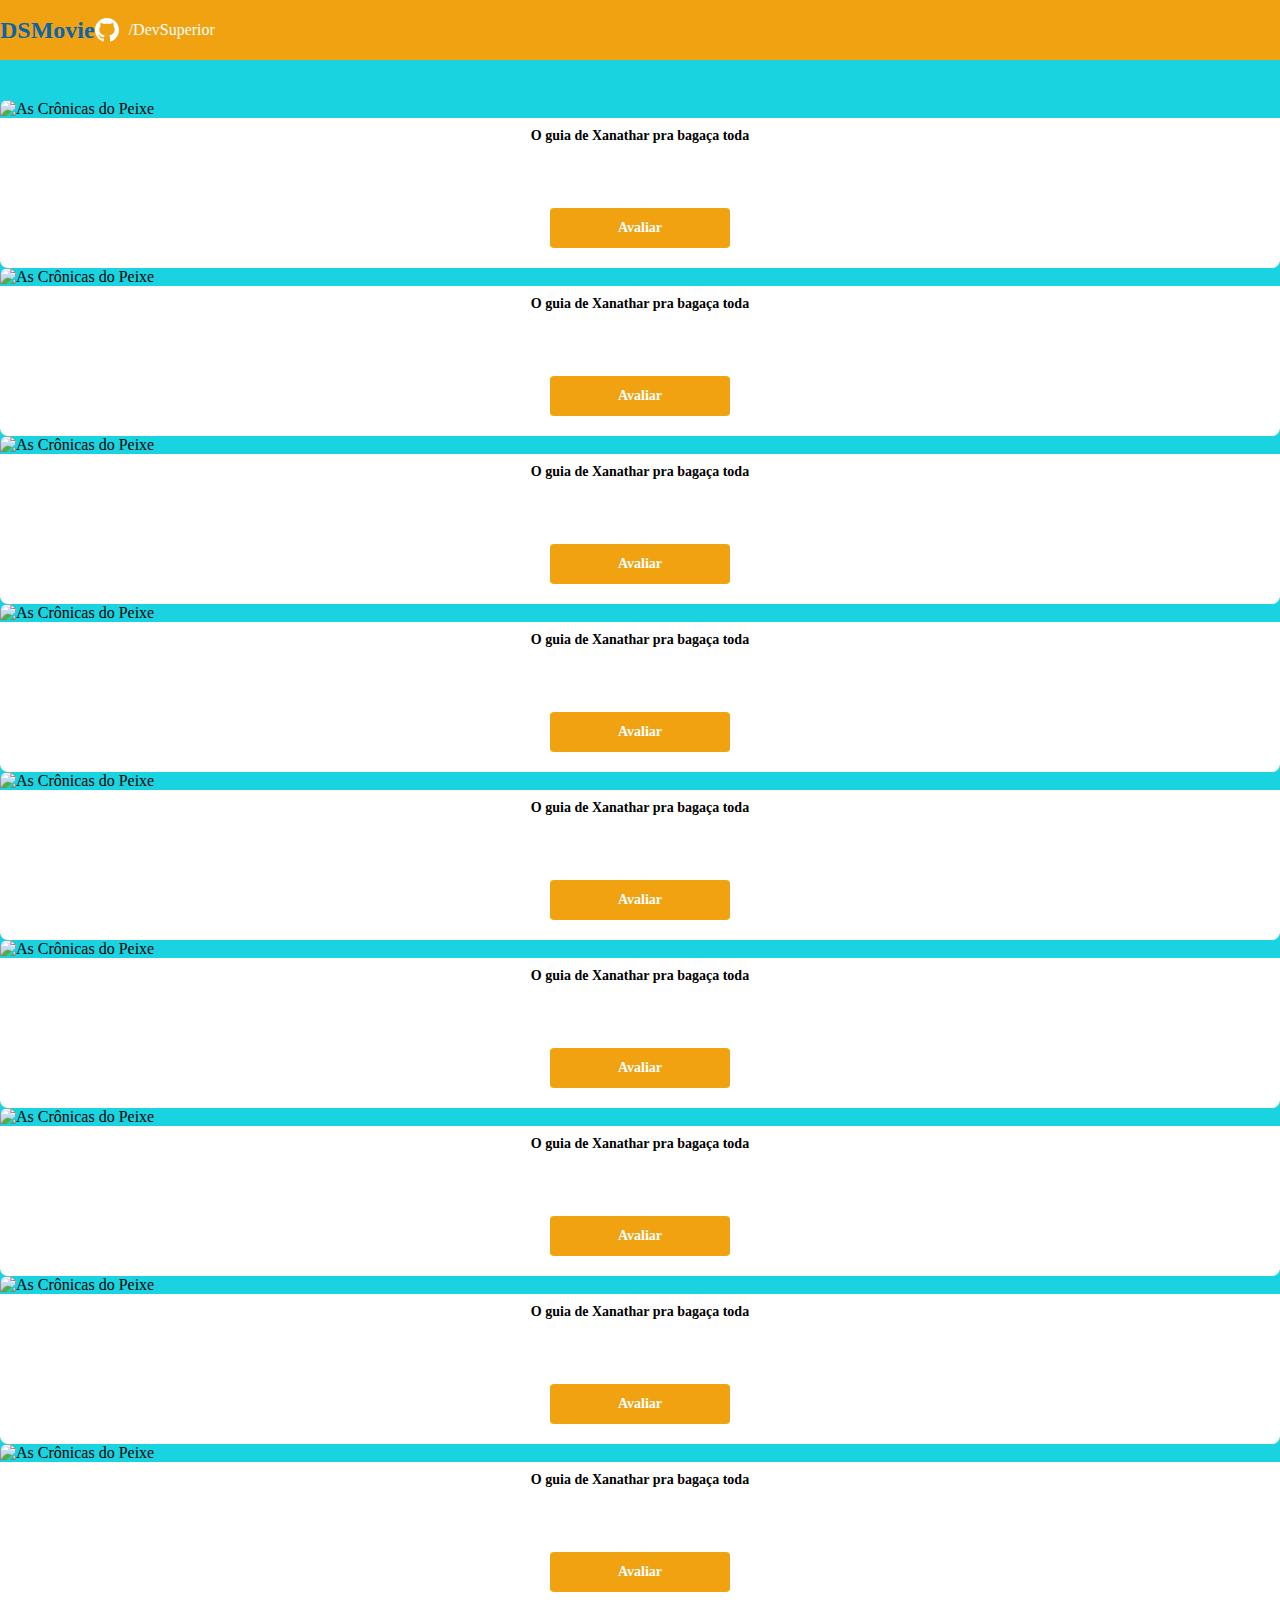
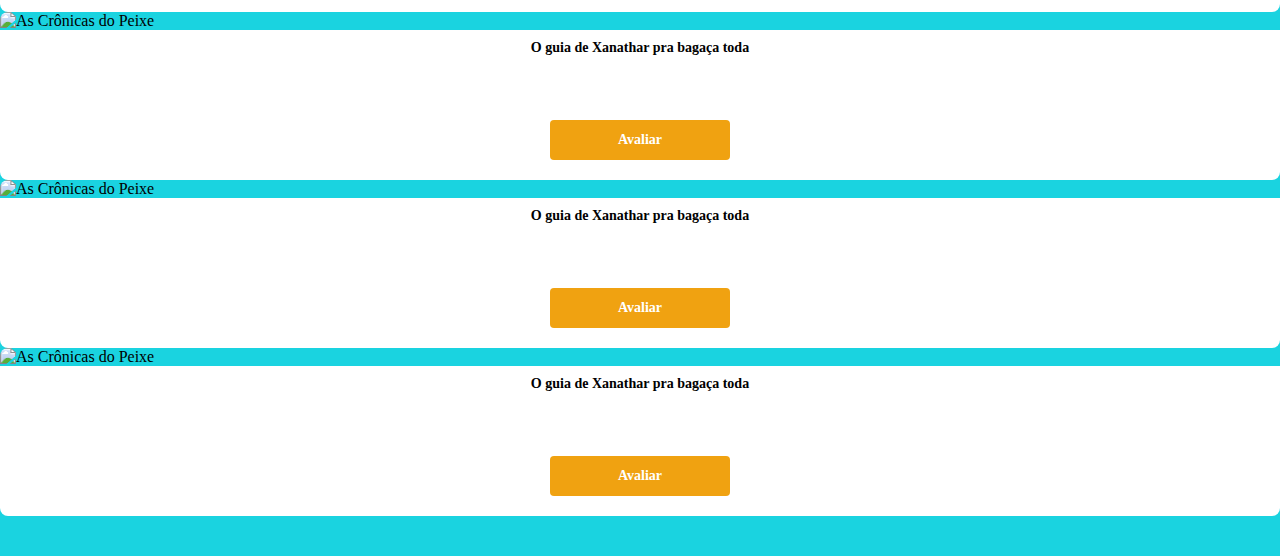
==== index.html @ c019ea57 "listagem de cards com mais cartazes" ====
<!DOCTYPE html>
<html lang="pt-br">
    <head>
        <meta charset="UTF-8">
        <meta http-equiv="X-UA-Compatible" content="IE=edge">
        <meta name="viewport" content="width=device-width, initial-scale=1.0">
            <title>Projeto DSMovie</title>

                <link href="https://cdn.jsdelivr.net/npm/bootstrap@5.1.3/dist/css/bootstrap.min.css" rel="stylesheet" integrity="sha384-1BmE4kWBq78iYhFldvKuhfTAU6auU8tT94WrHftjDbrCEXSU1oBoqyl2QvZ6jIW3" crossorigin="anonymous">

                <link rel="stylesheet" href="css/style.css"
    
    </head>
<body>
    <header>
    <nav class="container">
            <h1>DSMovie</h1>
            <div class="dsmovie-contact-container">
                <img src="img/github.svg" alt="github">
            
                <a href="https://github.com/devsuperior"> /DevSuperior</a>
            </div>
    </nav>
    </header>

    <main>
        <section id="dsmovie-card-list" class="container">

            <div class="row">


                <div class="col-sm-6 col-lg-4 col-xl-3 mb-3">
                    <div class="dsmovie-card">
                        <img src="https://64.media.tumblr.com/4fe48b8c1a995ec6e159bfb34aaec3f0/tumblr_inline_p78pf3Gv5g1sbd90z_1280.png" alt=" As Crônicas do Peixe">
                        <div class="dsmovie-card-description">
                            <h3>O guia de Xanathar pra bagaça toda</h3>
                            <a class="dsmovie-btn" href="form.html">Avaliar</a>       
                        </div>
                    </div>
                </div>

                <div class="col-sm-6 col-lg-4 col-xl-3 mb-3">
                    <div class="dsmovie-card">
                        <img src="https://1.bp.blogspot.com/-cdihMXoW0ag/XnkiJLuiAzI/AAAAAAAAuDQ/TsNy5AwjSto2ot91vIj4lHsyutNYaj2AgCLcBGAsYHQ/s1600/dungeons-and-dragons-01.jpg" alt=" As Crônicas do Peixe">
                        <div class="dsmovie-card-description">
                            <h3>O guia de Xanathar pra bagaça toda</h3>
                            <a class="dsmovie-btn" href="form.html">Avaliar</a>       
                        </div>
                    </div>
                </div>

                <div class="col-sm-6 col-lg-4 col-xl-3 mb-3">
                    <div class="dsmovie-card">
                        <img src="https://i0.wp.com/www.rpgnext.com.br/wp-content/uploads/2022/01/DnD_DMG_Art.jpg?resize=390%2C220&ssl=1" alt=" As Crônicas do Peixe">
                        <div class="dsmovie-card-description">
                            <h3>O guia de Xanathar pra bagaça toda</h3>
                            <a class="dsmovie-btn" href="form.html">Avaliar</a>       
                        </div>
                    </div>
                </div>

                <div class="col-sm-6 col-lg-4 col-xl-3 mb-3">
                    <div class="dsmovie-card">
                        <img src="https://www.caixinhaquantica.com.br/wp-content/uploads/2022/02/monsters-740x414.jpg" alt=" As Crônicas do Peixe">
                        <div class="dsmovie-card-description">
                            <h3>O guia de Xanathar pra bagaça toda</h3>
                            <a class="dsmovie-btn" href="form.html">Avaliar</a>       
                        </div>
                    </div>
                </div>

                <div class="col-sm-6 col-lg-4 col-xl-3 mb-3">
                    <div class="dsmovie-card">
                        <img src="https://www.rederpg.com.br/wp/wp-content/uploads/2015/08/monstermanual_th-864x467.jpg" alt=" As Crônicas do Peixe">
                        <div class="dsmovie-card-description">
                            <h3>O guia de Xanathar pra bagaça toda</h3>
                            <a class="dsmovie-btn" href="form.html">Avaliar</a>       
                        </div>
                    </div>
                </div>

                <div class="col-sm-6 col-lg-4 col-xl-3 mb-3">
                    <div class="dsmovie-card">
                        <img src="https://wallpapercave.com/wp/wp7085580.jpg" alt=" As Crônicas do Peixe">
                        <div class="dsmovie-card-description">
                            <h3>O guia de Xanathar pra bagaça toda</h3>
                            <a class="dsmovie-btn" href="form.html">Avaliar</a>       
                        </div>
                    </div>
                </div>

                <div class="col-sm-6 col-lg-4 col-xl-3 mb-3">
                    <div class="dsmovie-card">
                        <img src="https://assets.dicebreaker.com/tashas-cauldron-of-everything-dnd-rpg-artwork-cover/BROK/thumbnail/1600x900/quality/100/tashas-cauldron-of-everything-dnd-rpg-artwork-cover" alt=" As Crônicas do Peixe">
                        <div class="dsmovie-card-description">
                            <h3>O guia de Xanathar pra bagaça toda</h3>
                            <a class="dsmovie-btn" href="form.html">Avaliar</a>       
                        </div>
                    </div>
                </div>

                <div class="col-sm-6 col-lg-4 col-xl-3 mb-3">
                    <div class="dsmovie-card">
                        <img src="https://www.mastermindadventures.com/wp-content/uploads/2021/02/frostmaiden-hed-1236619.jpeg" alt=" As Crônicas do Peixe">
                        <div class="dsmovie-card-description">
                            <h3>O guia de Xanathar pra bagaça toda</h3>
                            <a class="dsmovie-btn" href="form.html">Avaliar</a>       
                        </div>
                    </div>
                </div>

                <div class="col-sm-6 col-lg-4 col-xl-3 mb-3">
                    <div class="dsmovie-card">
                        <img src="https://geekninja.com.br/wp-content/uploads/2021/07/Screenshot_3.jpg" alt=" As Crônicas do Peixe">
                        <div class="dsmovie-card-description">
                            <h3>O guia de Xanathar pra bagaça toda</h3>
                            <a class="dsmovie-btn" href="form.html">Avaliar</a>       
                        </div>
                    </div>
                </div>

                <div class="col-sm-6 col-lg-4 col-xl-3 mb-3">
                    <div class="dsmovie-card">
                        <img src="https://ovelhinhodorpg.files.wordpress.com/2016/08/232demogorgon5e.jpg" alt=" As Crônicas do Peixe">
                        <div class="dsmovie-card-description">
                            <h3>O guia de Xanathar pra bagaça toda</h3>
                            <a class="dsmovie-btn" href="form.html">Avaliar</a>       
                        </div>
                    </div>
                </div>

                <div class="col-sm-6 col-lg-4 col-xl-3 mb-3">
                    <div class="dsmovie-card">
                        <img src="https://media.dnd.wizards.com/styles/story_banner/public/images/head-banner/COS_Hero_Image_fixed.jpg" alt=" As Crônicas do Peixe">
                        <div class="dsmovie-card-description">
                            <h3>O guia de Xanathar pra bagaça toda</h3>
                            <a class="dsmovie-btn" href="form.html">Avaliar</a>       
                        </div>
                    </div>
                </div>

                <div class="col-sm-6 col-lg-4 col-xl-3 mb-3">
                    <div class="dsmovie-card">
                        <img src="https://media.dnd.wizards.com/styles/story_banner/public/images/head-banner/518DX_Articles_Header-Image_DIA.jpg" alt=" As Crônicas do Peixe">
                        <div class="dsmovie-card-description">
                            <h3>O guia de Xanathar pra bagaça toda</h3>
                            <a class="dsmovie-btn" href="form.html">Avaliar</a>       
                        </div>
                    </div>
                </div>

                
            

            </div>

        </section>
    </main>
</body>
</html>
---- css/style.css ----
@import url(https://fonts.googleapis.com/css2?family=Open+Sans:wght@300;400;700&display=swap);


:root{
    --bg-gray:rgb(26, 211, 224);
    --texte-gray: #4a4a4a;
    --color-primary:#f0a211;
    --white: #fff;
    --nav-h1:rgb(10, 100, 173)
}

* {
    margin: 0;
    box-sizing: border-box;
    font-family: 'Open Sans;'
}

html, body {
    background-color: var(--bg-gray);
}

h1,h2,h3,h4,h5,h6{
    margin: 0;
}

header {
    background-color: var(--color-primary);
    color: var(--white);
    height: 60px;
    display: flex;
    align-items: center;
    
}
 
nav{
    display: flex;
    align-items: center;
    justify-content: space-between;
}
nav h1{
    font-size: 24px;
    font-weight: 700;
    color: var(--nav-h1);
}

nav a{
    font: size 12px;
    font-weight: 400;
}

a, a:hover {
    text-decoration: none;
    color:unset;
}

.dsmovie-contact-container {
    display: flex;
    align-items: center;

}
.dsmovie-contact-container img{
    margin-right: 10px;
}

#dsmovie-card-list{
    padding: 40px 0
    ;
}



.dsmovie-card{
    width: 100;
    
    
}

.dsmovie-card img{
    width: 100%;
    height: 65%;
    border-radius: 8px 8px 0 0;
}

.dsmovie-card-description{
    background-color: var(--white);
    padding: 10px 20px 20px 20px;
    display:flex;
    flex-direction: column;
    align-items: center;
    border-radius: 0 0 8px 8px;
    min-height: 150px ;
    justify-content: space-between;
}
.dsmovie-card-description h3{
    font-size: 14px;
    font-weight: 700;
    margin-bottom: 25px;
    text-align: center;
}

.dsmovie-btn,.dsmovie-btn:hover {
    width: 180px;
    height: 40px;
    background-color: var(--color-primary);
    color: var(--white);
    font-size: 14px;
    font-weight: 700;
    display: flex;
    align-items: center;
    justify-content: center;
    border-radius: 4px;

}
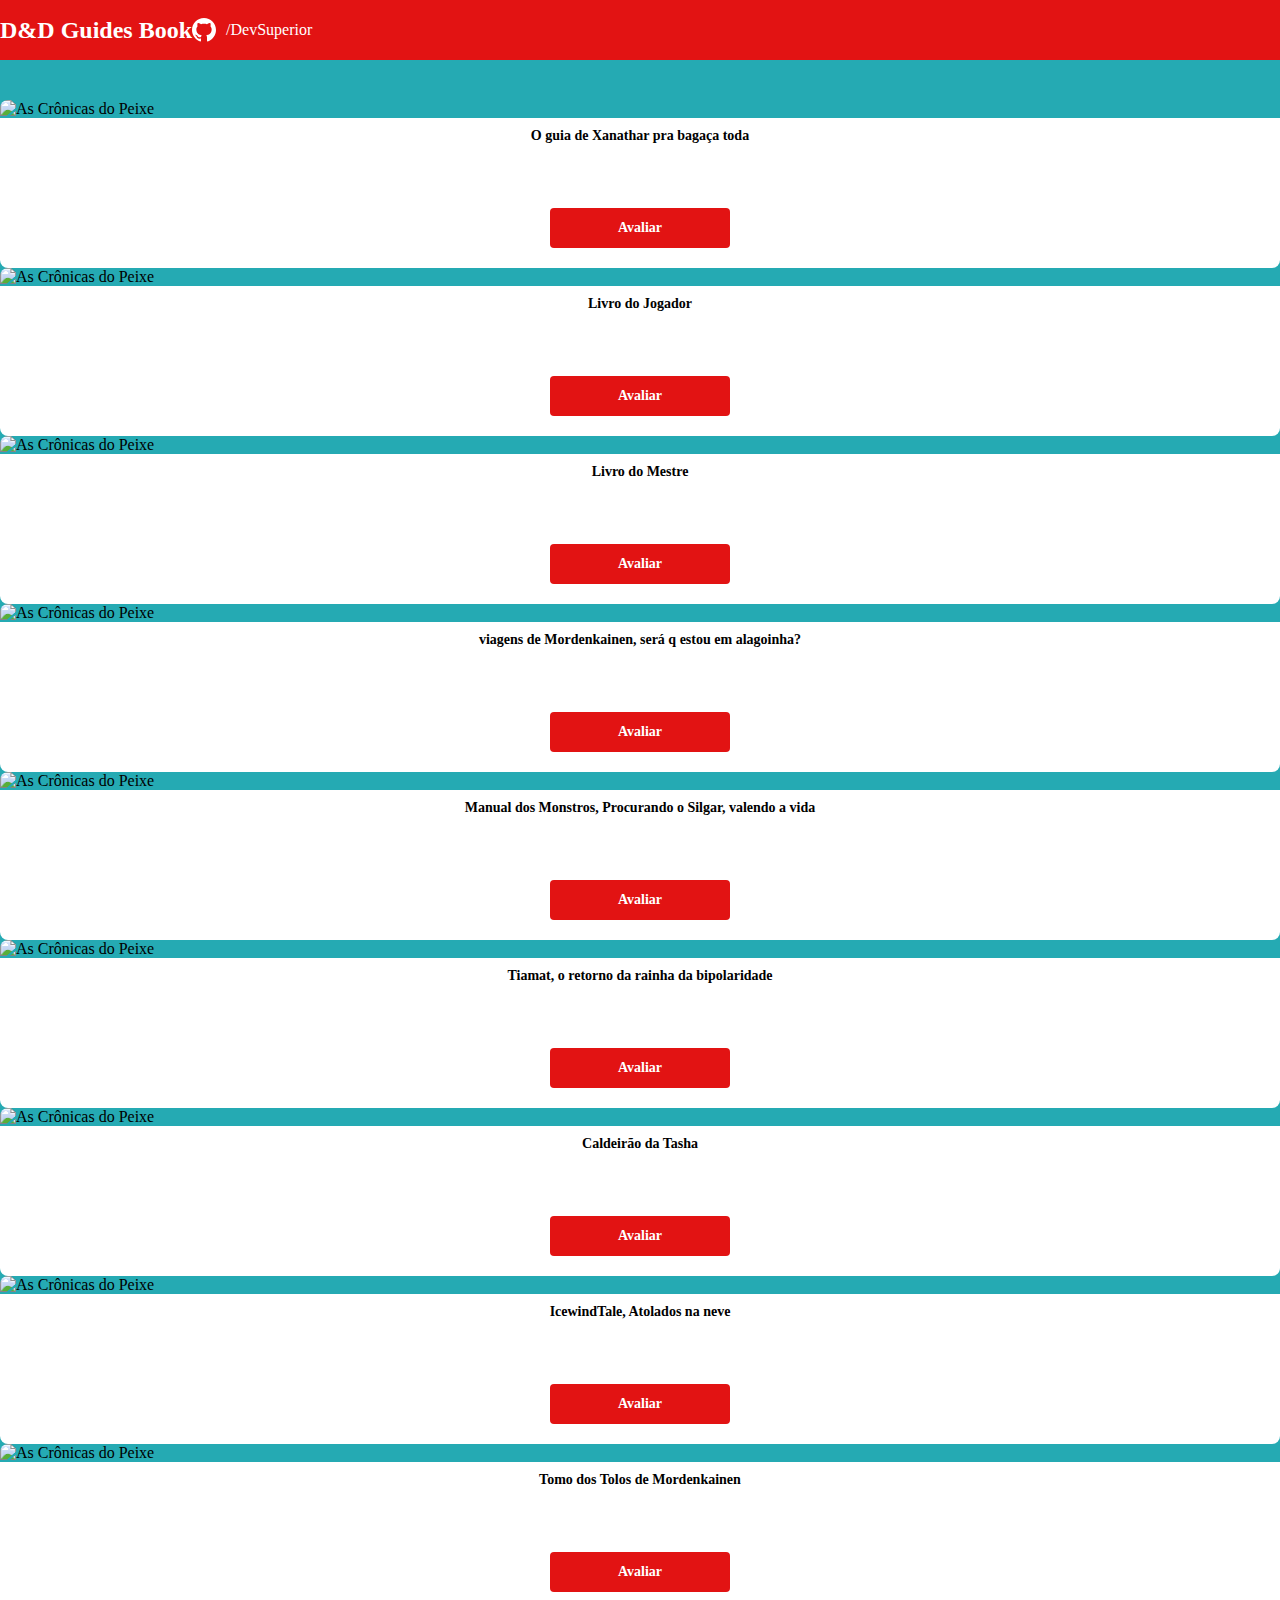
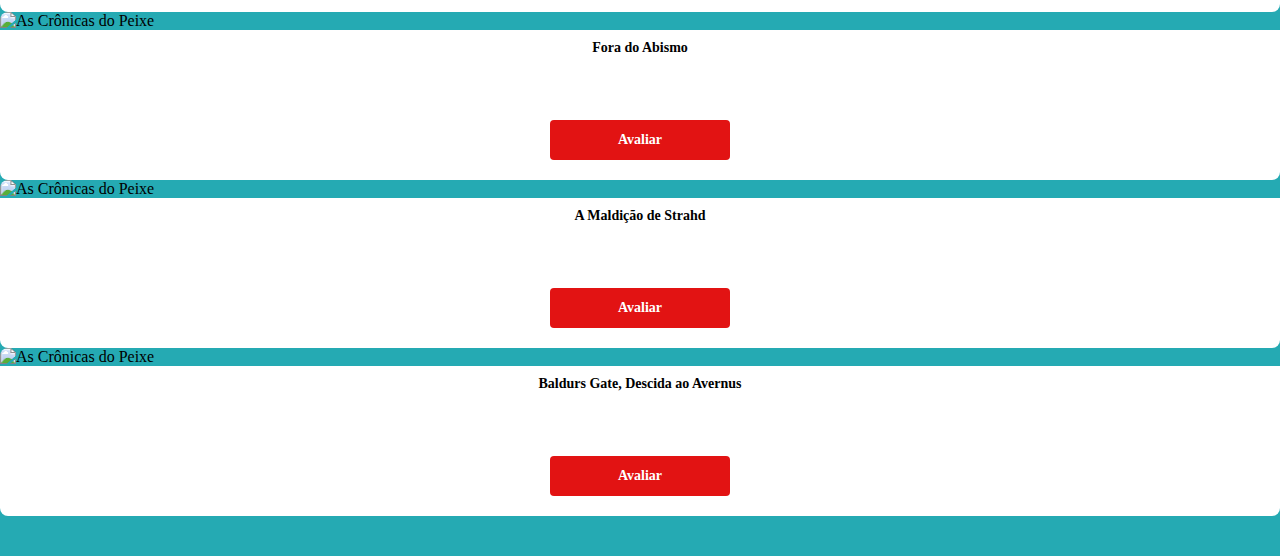
==== commit a837b4ff: "Projeto D&D" ====
--- a/index.html
+++ b/index.html
@@ -4,7 +4,7 @@
         <meta charset="UTF-8">
         <meta http-equiv="X-UA-Compatible" content="IE=edge">
         <meta name="viewport" content="width=device-width, initial-scale=1.0">
-            <title>Projeto DSMovie</title>
+            <title>Projeto D&D</title>
 
                 <link href="https://cdn.jsdelivr.net/npm/bootstrap@5.1.3/dist/css/bootstrap.min.css" rel="stylesheet" integrity="sha384-1BmE4kWBq78iYhFldvKuhfTAU6auU8tT94WrHftjDbrCEXSU1oBoqyl2QvZ6jIW3" crossorigin="anonymous">
 
@@ -14,7 +14,7 @@
 <body>
     <header>
     <nav class="container">
-            <h1>DSMovie</h1>
+            <h1>D&D Guides Book</h1>
             <div class="dsmovie-contact-container">
                 <img src="img/github.svg" alt="github">
             
@@ -43,7 +43,7 @@
                     <div class="dsmovie-card">
                         <img src="https://1.bp.blogspot.com/-cdihMXoW0ag/XnkiJLuiAzI/AAAAAAAAuDQ/TsNy5AwjSto2ot91vIj4lHsyutNYaj2AgCLcBGAsYHQ/s1600/dungeons-and-dragons-01.jpg" alt=" As Crônicas do Peixe">
                         <div class="dsmovie-card-description">
-                            <h3>O guia de Xanathar pra bagaça toda</h3>
+                            <h3>Livro do Jogador</h3>
                             <a class="dsmovie-btn" href="form.html">Avaliar</a>       
                         </div>
                     </div>
@@ -53,7 +53,7 @@
                     <div class="dsmovie-card">
                         <img src="https://i0.wp.com/www.rpgnext.com.br/wp-content/uploads/2022/01/DnD_DMG_Art.jpg?resize=390%2C220&ssl=1" alt=" As Crônicas do Peixe">
                         <div class="dsmovie-card-description">
-                            <h3>O guia de Xanathar pra bagaça toda</h3>
+                            <h3>Livro do Mestre</h3>
                             <a class="dsmovie-btn" href="form.html">Avaliar</a>       
                         </div>
                     </div>
@@ -63,7 +63,7 @@
                     <div class="dsmovie-card">
                         <img src="https://www.caixinhaquantica.com.br/wp-content/uploads/2022/02/monsters-740x414.jpg" alt=" As Crônicas do Peixe">
                         <div class="dsmovie-card-description">
-                            <h3>O guia de Xanathar pra bagaça toda</h3>
+                            <h3> viagens de Mordenkainen, será q estou em alagoinha?</h3>
                             <a class="dsmovie-btn" href="form.html">Avaliar</a>       
                         </div>
                     </div>
@@ -73,7 +73,7 @@
                     <div class="dsmovie-card">
                         <img src="https://www.rederpg.com.br/wp/wp-content/uploads/2015/08/monstermanual_th-864x467.jpg" alt=" As Crônicas do Peixe">
                         <div class="dsmovie-card-description">
-                            <h3>O guia de Xanathar pra bagaça toda</h3>
+                            <h3>Manual dos Monstros, Procurando o Silgar, valendo a vida</h3>
                             <a class="dsmovie-btn" href="form.html">Avaliar</a>       
                         </div>
                     </div>
@@ -83,7 +83,7 @@
                     <div class="dsmovie-card">
                         <img src="https://wallpapercave.com/wp/wp7085580.jpg" alt=" As Crônicas do Peixe">
                         <div class="dsmovie-card-description">
-                            <h3>O guia de Xanathar pra bagaça toda</h3>
+                            <h3>Tiamat, o retorno da rainha da bipolaridade</h3>
                             <a class="dsmovie-btn" href="form.html">Avaliar</a>       
                         </div>
                     </div>
@@ -93,7 +93,7 @@
                     <div class="dsmovie-card">
                         <img src="https://assets.dicebreaker.com/tashas-cauldron-of-everything-dnd-rpg-artwork-cover/BROK/thumbnail/1600x900/quality/100/tashas-cauldron-of-everything-dnd-rpg-artwork-cover" alt=" As Crônicas do Peixe">
                         <div class="dsmovie-card-description">
-                            <h3>O guia de Xanathar pra bagaça toda</h3>
+                            <h3>Caldeirão da Tasha</h3>
                             <a class="dsmovie-btn" href="form.html">Avaliar</a>       
                         </div>
                     </div>
@@ -103,7 +103,7 @@
                     <div class="dsmovie-card">
                         <img src="https://www.mastermindadventures.com/wp-content/uploads/2021/02/frostmaiden-hed-1236619.jpeg" alt=" As Crônicas do Peixe">
                         <div class="dsmovie-card-description">
-                            <h3>O guia de Xanathar pra bagaça toda</h3>
+                            <h3>IcewindTale, Atolados na neve</h3>
                             <a class="dsmovie-btn" href="form.html">Avaliar</a>       
                         </div>
                     </div>
@@ -113,7 +113,7 @@
                     <div class="dsmovie-card">
                         <img src="https://geekninja.com.br/wp-content/uploads/2021/07/Screenshot_3.jpg" alt=" As Crônicas do Peixe">
                         <div class="dsmovie-card-description">
-                            <h3>O guia de Xanathar pra bagaça toda</h3>
+                            <h3>Tomo dos Tolos de Mordenkainen</h3>
                             <a class="dsmovie-btn" href="form.html">Avaliar</a>       
                         </div>
                     </div>
@@ -121,9 +121,9 @@
 
                 <div class="col-sm-6 col-lg-4 col-xl-3 mb-3">
                     <div class="dsmovie-card">
-                        <img src="https://ovelhinhodorpg.files.wordpress.com/2016/08/232demogorgon5e.jpg" alt=" As Crônicas do Peixe">
+                        <img src="https://i.pinimg.com/originals/56/84/89/56848981d7a931c149b2e88fa9ae669c.jpg" alt=" As Crônicas do Peixe">
                         <div class="dsmovie-card-description">
-                            <h3>O guia de Xanathar pra bagaça toda</h3>
+                            <h3>Fora do Abismo</h3>
                             <a class="dsmovie-btn" href="form.html">Avaliar</a>       
                         </div>
                     </div>
@@ -131,9 +131,9 @@
 
                 <div class="col-sm-6 col-lg-4 col-xl-3 mb-3">
                     <div class="dsmovie-card">
-                        <img src="https://media.dnd.wizards.com/styles/story_banner/public/images/head-banner/COS_Hero_Image_fixed.jpg" alt=" As Crônicas do Peixe">
+                        <img src="https://wallpapercave.com/wp/wp8947977.png" alt=" As Crônicas do Peixe">
                         <div class="dsmovie-card-description">
-                            <h3>O guia de Xanathar pra bagaça toda</h3>
+                            <h3>A Maldição de Strahd</h3>
                             <a class="dsmovie-btn" href="form.html">Avaliar</a>       
                         </div>
                     </div>
@@ -141,9 +141,9 @@
 
                 <div class="col-sm-6 col-lg-4 col-xl-3 mb-3">
                     <div class="dsmovie-card">
-                        <img src="https://media.dnd.wizards.com/styles/story_banner/public/images/head-banner/518DX_Articles_Header-Image_DIA.jpg" alt=" As Crônicas do Peixe">
+                        <img src="https://preview.redd.it/aezmkiqiwuy21.jpg?width=960&crop=smart&auto=webp&s=1c0b8ad5f2987ea6571b2042a3744116414fe071" alt=" As Crônicas do Peixe">
                         <div class="dsmovie-card-description">
-                            <h3>O guia de Xanathar pra bagaça toda</h3>
+                            <h3>Baldurs Gate, Descida ao Avernus</h3>
                             <a class="dsmovie-btn" href="form.html">Avaliar</a>       
                         </div>
                     </div>
@@ -158,4 +158,3 @@
     </main>
 </body>
 </html>
-
--- a/css/style.css
+++ b/css/style.css
@@ -3,11 +3,12 @@
 
 
 :root{
-    --bg-gray:rgb(26, 211, 224);
+    --bg-gray:rgb(37, 170, 179);
     --texte-gray: #4a4a4a;
-    --color-primary:#f0a211;
+    --color-primary:#e21313;
     --white: #fff;
-    --nav-h1:rgb(10, 100, 173)
+    --nav-h1:rgb(255, 255, 255);
+
 }
 
 * {
@@ -91,6 +92,7 @@
     border-radius: 0 0 8px 8px;
     min-height: 150px ;
     justify-content: space-between;
+    max-height: 150px;
 }
 .dsmovie-card-description h3{
     font-size: 14px;
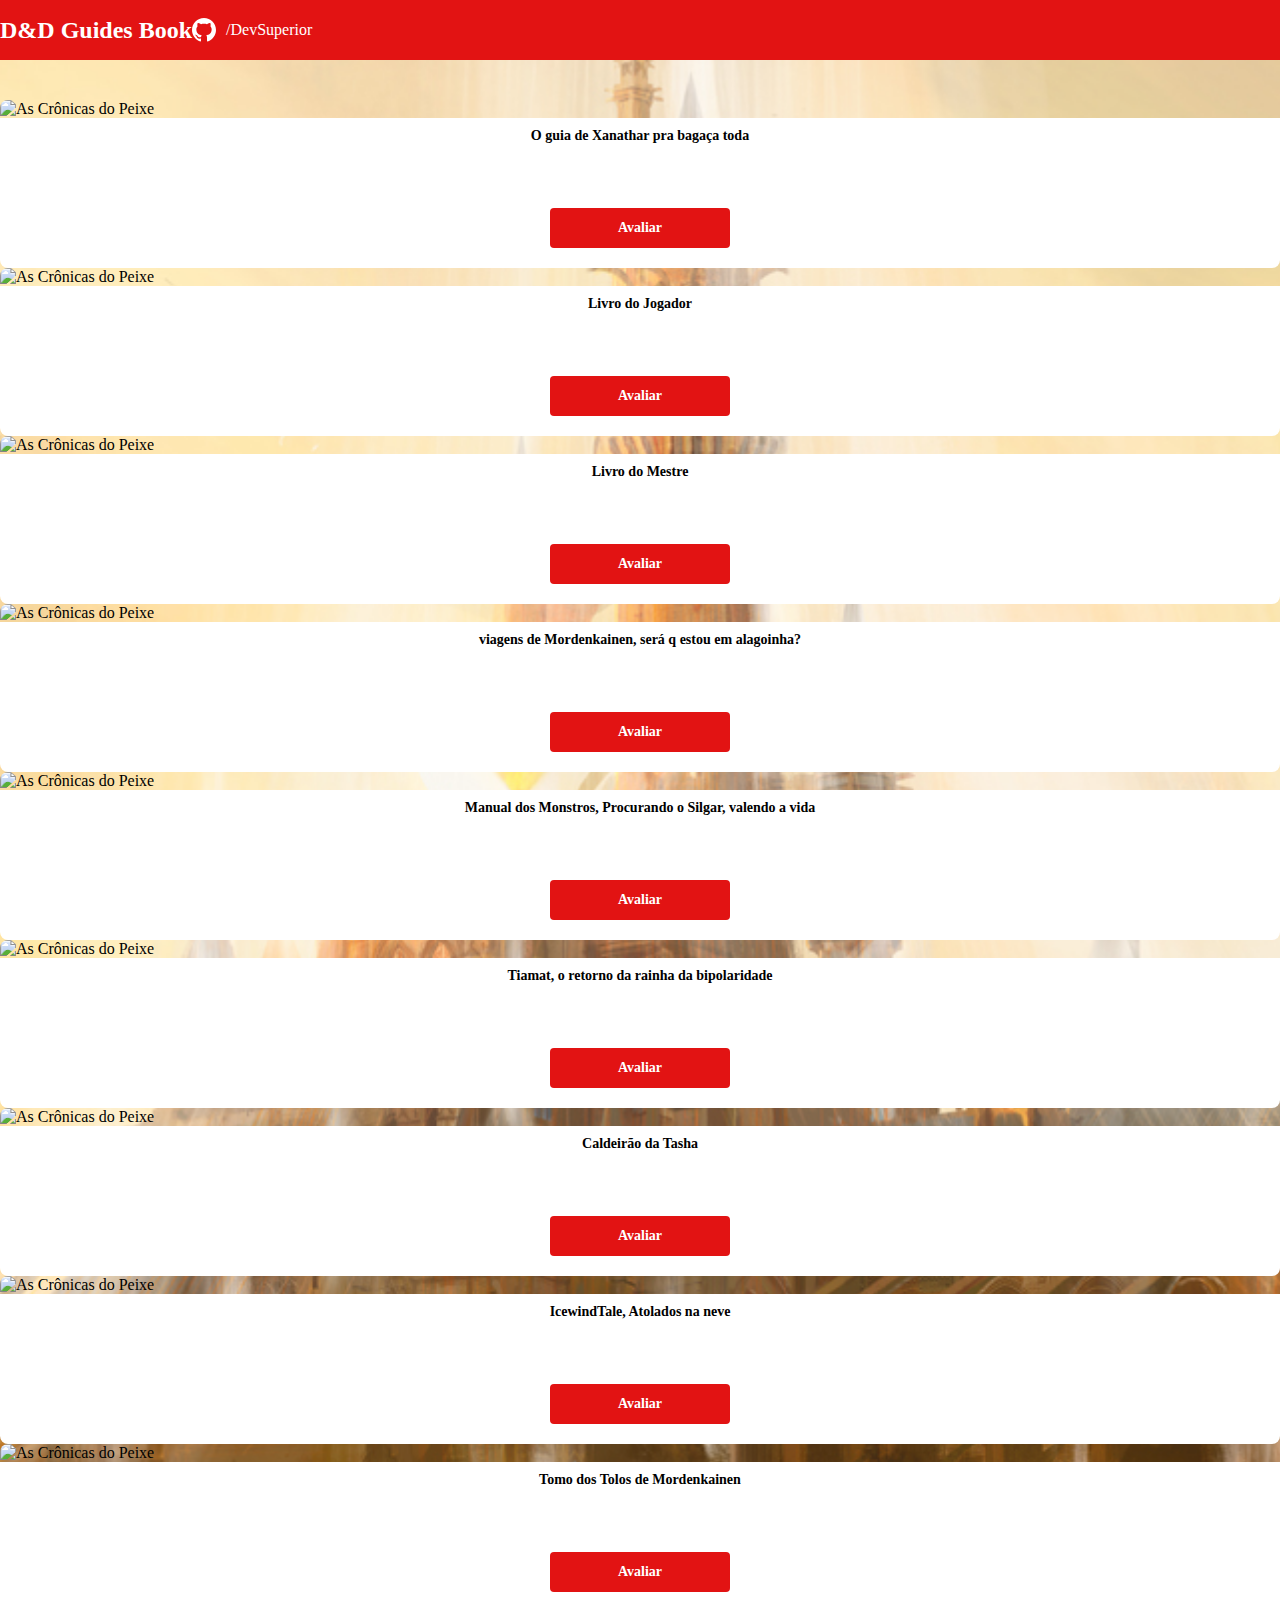
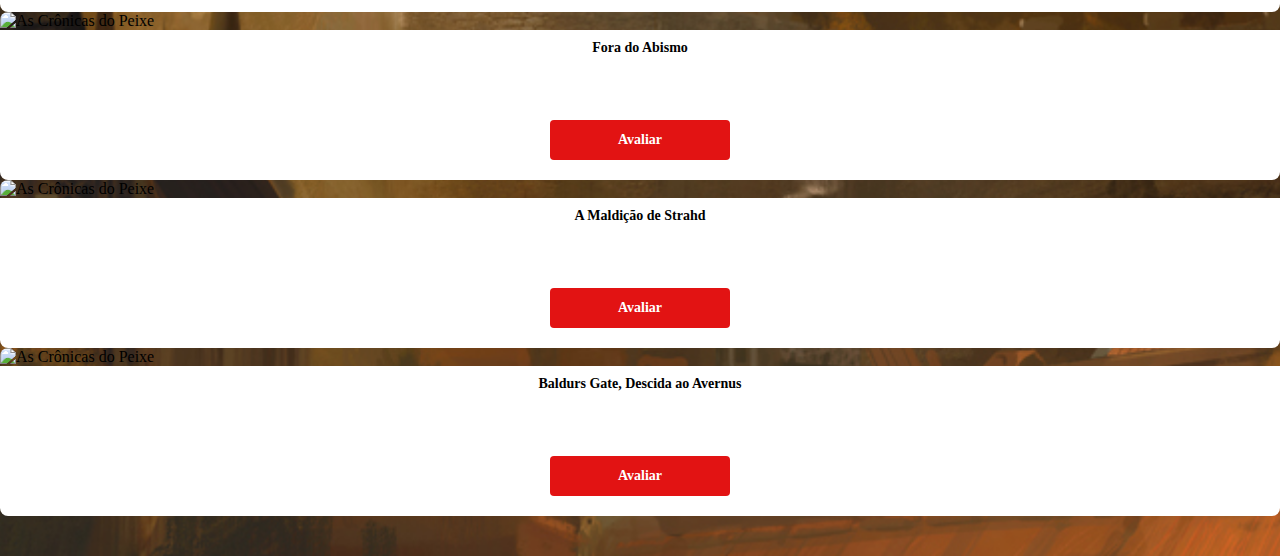
==== commit 6a3bb2ba: "site D&D com background" ====
--- a/index.html
+++ b/index.html
@@ -11,8 +11,10 @@
                 <link rel="stylesheet" href="css/style.css"
     
     </head>
-<body>
+<body> 
+     
     <header>
+        
     <nav class="container">
             <h1>D&D Guides Book</h1>
             <div class="dsmovie-contact-container">
--- a/css/style.css
+++ b/css/style.css
@@ -114,3 +114,10 @@
     border-radius: 4px;
 
 }  
+
+body{
+    background-image: url(../img/DnD_bg-Eberron04.jpg);
+    background-repeat: no-repeat;
+    background-size: cover;
+    background-position: center center;
+}
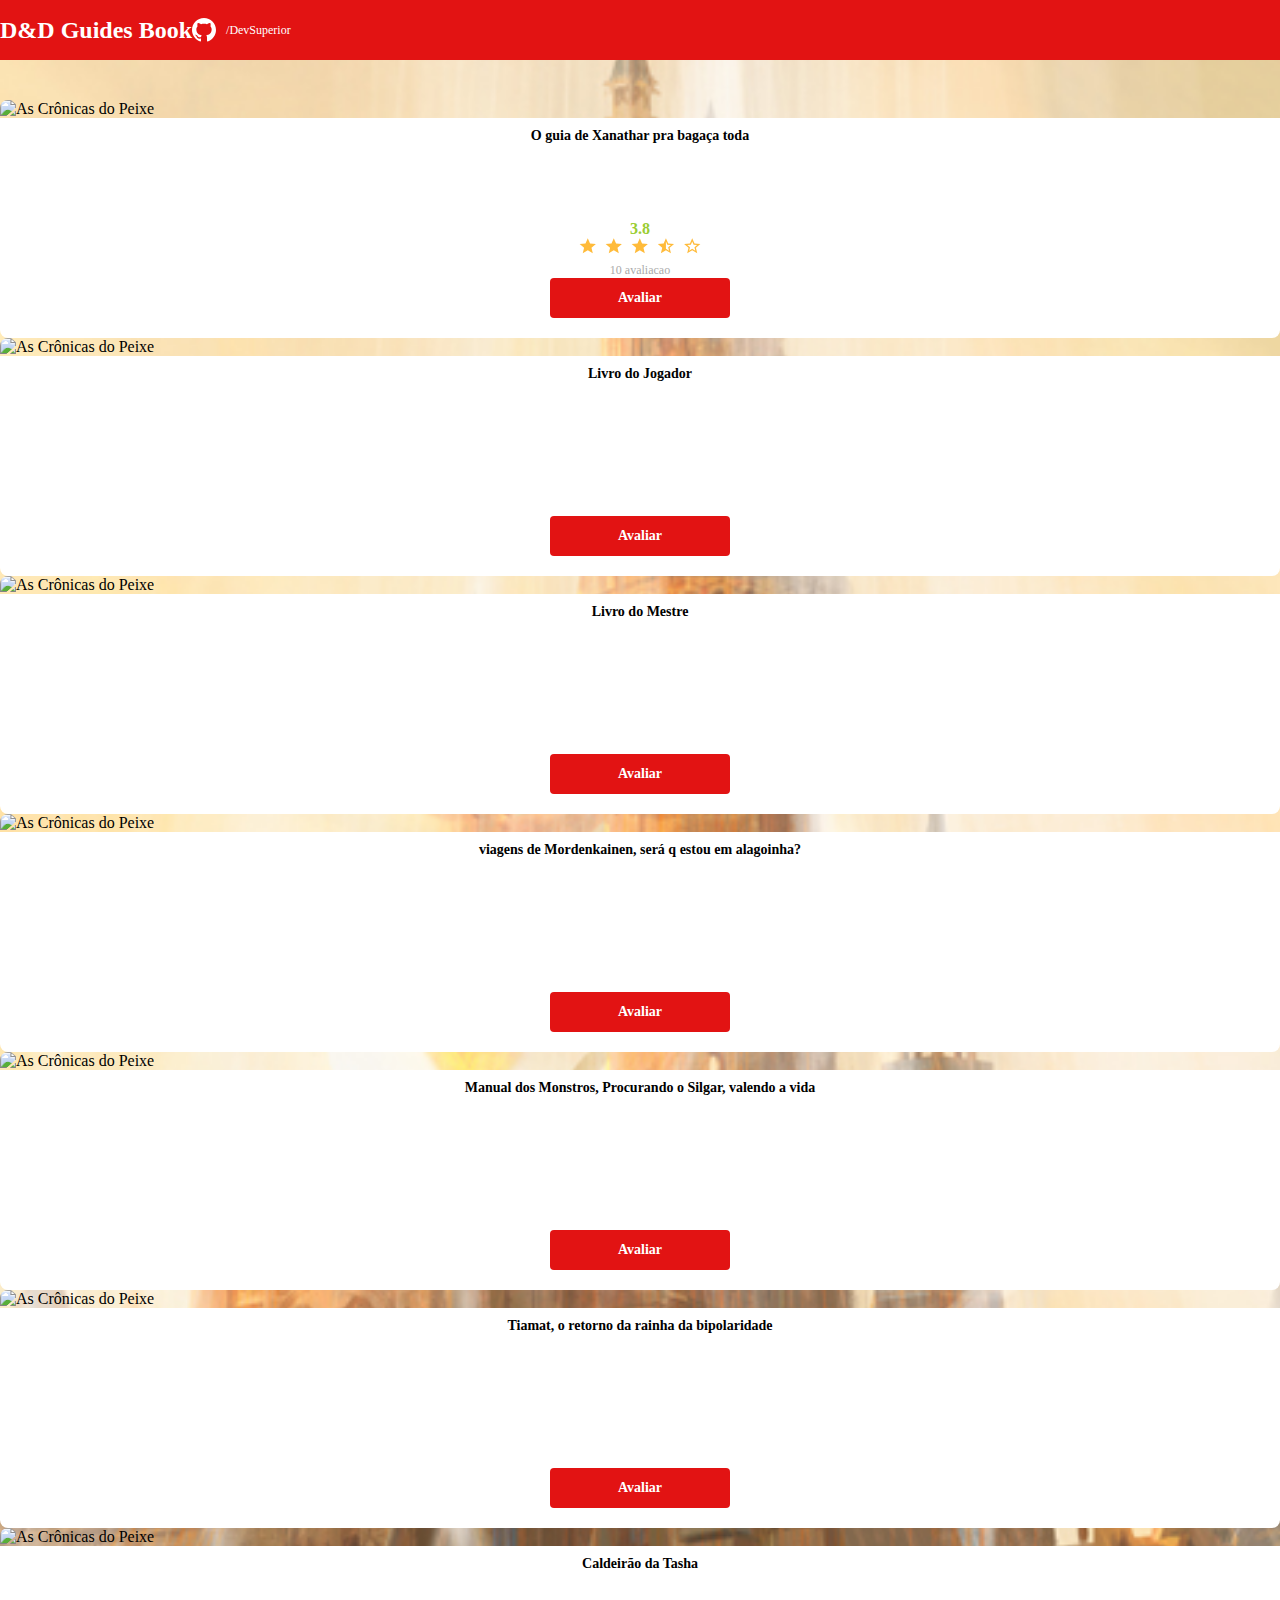
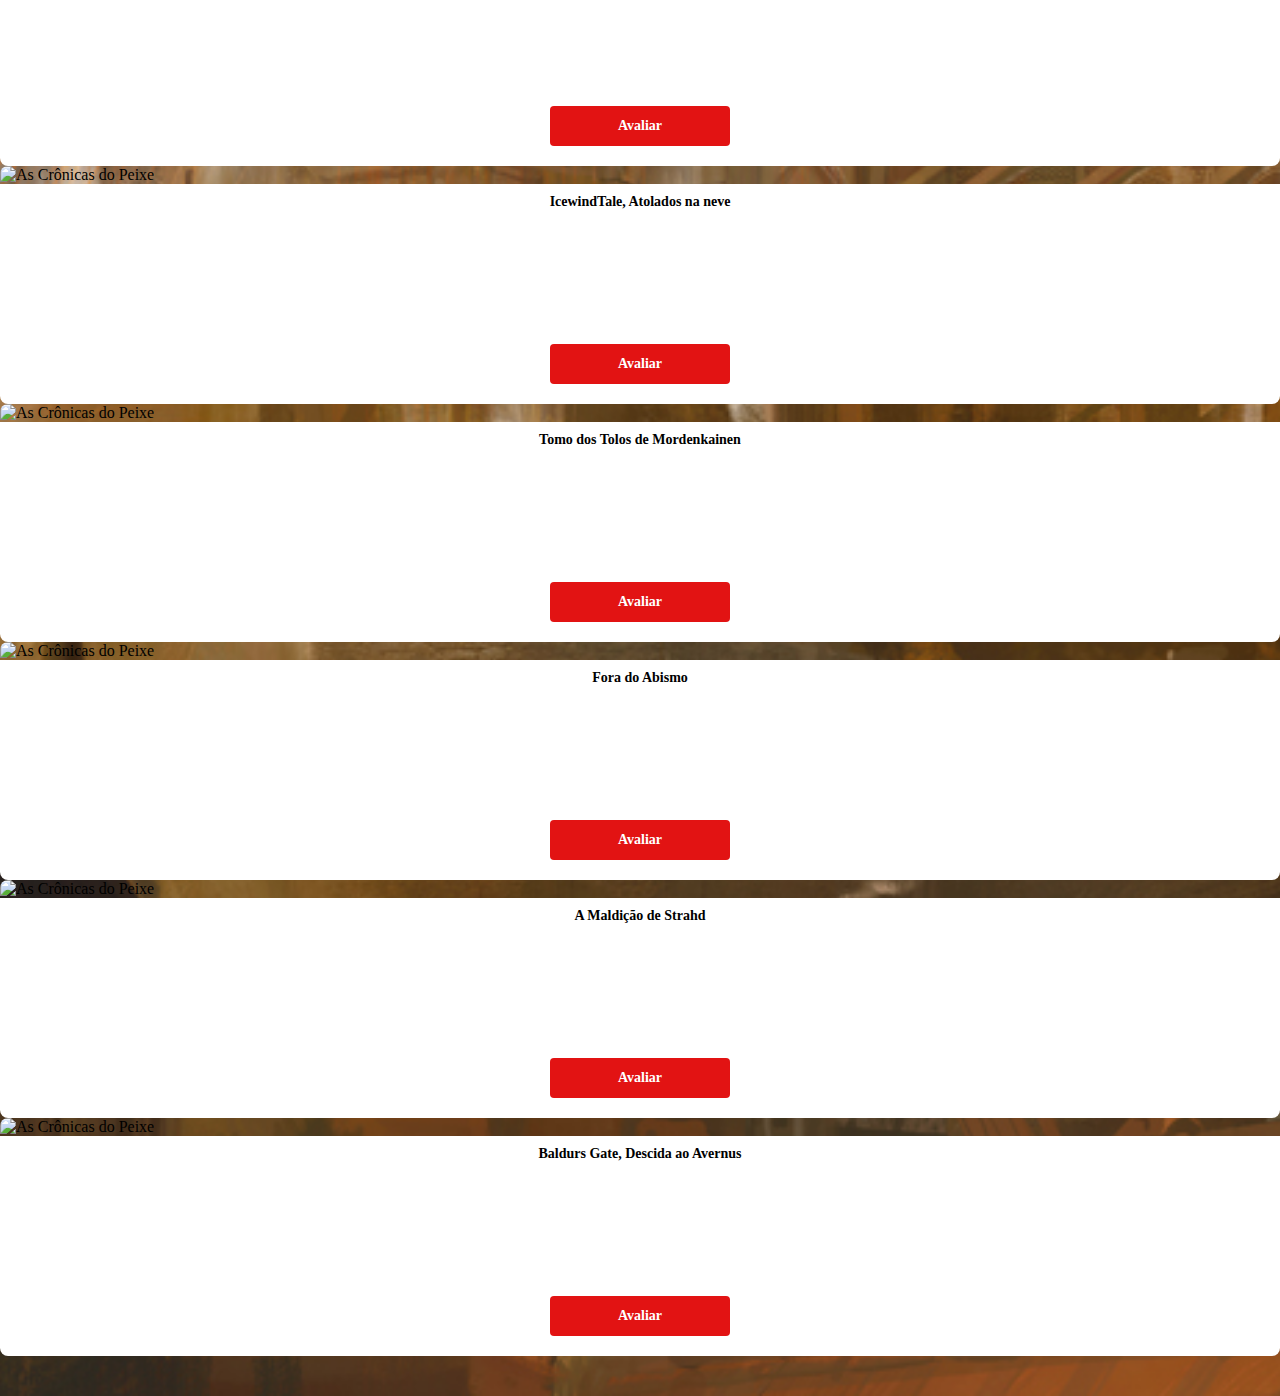
==== commit 8ac663a9: "avaliacao com estrelas" ====
--- a/index.html
+++ b/index.html
@@ -33,14 +33,29 @@
 
                 <div class="col-sm-6 col-lg-4 col-xl-3 mb-3">
                     <div class="dsmovie-card">
+
                         <img src="https://64.media.tumblr.com/4fe48b8c1a995ec6e159bfb34aaec3f0/tumblr_inline_p78pf3Gv5g1sbd90z_1280.png" alt=" As Crônicas do Peixe">
-                        <div class="dsmovie-card-description">
-                            <h3>O guia de Xanathar pra bagaça toda</h3>
-                            <a class="dsmovie-btn" href="form.html">Avaliar</a>       
-                        </div>
+
+                            <div class="dsmovie-card-description">
+
+                             <h3>O guia de Xanathar pra bagaça toda</h3>
+                                <div class="dsmovie-card-description-bottom">
+                                    <h4>3.8</h4>
+                                    <div>
+                                        <img src="img/star-full.svg" alt="Star">
+                                        <img src="img/star-full.svg" alt="Star">
+                                        <img src="img/star-full.svg" alt="Star">
+                                        <img src="img/star-half.svg" alt="Star">
+                                        <img src="img/star-empty.svg" alt="Star">
+                                    </div>
+                                    <p>10 avaliacao</p>
+                                    <a class="dsmovie-btn" href="form.html">Avaliar</a>
+                                </div>
+                            </div>
                     </div>
                 </div>
-
+            
+            
                 <div class="col-sm-6 col-lg-4 col-xl-3 mb-3">
                     <div class="dsmovie-card">
                         <img src="https://1.bp.blogspot.com/-cdihMXoW0ag/XnkiJLuiAzI/AAAAAAAAuDQ/TsNy5AwjSto2ot91vIj4lHsyutNYaj2AgCLcBGAsYHQ/s1600/dungeons-and-dragons-01.jpg" alt=" As Crônicas do Peixe">
--- a/css/style.css
+++ b/css/style.css
@@ -8,7 +8,10 @@
     --color-primary:#e21313;
     --white: #fff;
     --nav-h1:rgb(255, 255, 255);
-
+    --texte-light-gray: #aaa
+    
+
+    
 }
 
 * {
@@ -46,7 +49,7 @@
 }
 
 nav a{
-    font: size 12px;
+    font-size:  12px;
     font-weight: 400;
 }
 
@@ -65,8 +68,7 @@
 }
 
 #dsmovie-card-list{
-    padding: 40px 0
-    ;
+    padding: 40px 0;
 }
 
 
@@ -92,7 +94,7 @@
     border-radius: 0 0 8px 8px;
     min-height: 150px ;
     justify-content: space-between;
-    max-height: 150px;
+    height: 220px;
 }
 .dsmovie-card-description h3{
     font-size: 14px;
@@ -100,6 +102,32 @@
     margin-bottom: 25px;
     text-align: center;
 }
+
+.dsmovie-card-description-bottom{
+    display: flex;
+    flex-direction: column;
+    align-items: center;
+}
+
+.dsmovie-card-description-bottom img{
+    width: 22px;
+
+}
+
+.dsmovie-card-description-bottom p {
+    font-size: 12px;
+    font-weight: 400;
+    color: var(--texte-light-gray);
+}
+
+.dsmovie-card-description-bottom h4{
+    font-size: 16px;
+    font-weight: 700;
+    color: yellowgreen;
+}
+
+
+
 
 .dsmovie-btn,.dsmovie-btn:hover {
     width: 180px;
@@ -112,8 +140,16 @@
     align-items: center;
     justify-content: center;
     border-radius: 4px;
+    border: 0;
 
 }  
+
+.dsmovie-form-container{
+    padding: 40px 0;
+    max-width: 480px;
+    
+}
+
 
 body{
     background-image: url(../img/DnD_bg-Eberron04.jpg);
@@ -121,3 +157,47 @@
     background-size: cover;
     background-position: center center;
 }
+
+.dsmovie-form-description{
+    background-color: var(--white);
+    padding: 20px;
+    display: flex;
+    flex-direction: column;
+    align-items: center;
+    border-radius: 0 0 8px 8px;
+    
+}
+
+
+
+.dsmovie-form{
+    width: 100%;
+}
+
+.dsmovie-form-description h3{
+    font-size: 20px;
+    font-weight: 700;
+    margin-bottom: 20px;
+}
+
+
+.dsmovie-form-group{
+    margin-bottom: 20px;
+    }
+
+
+    .dsmovie-form-group label{
+        font-size: 12px;
+        color: var(--texte-light-gray);
+        }
+
+
+.dsmovie-form-btn-container{
+    height: 100px;
+    display: flex;
+    flex-direction: column;
+    align-items: center;
+    justify-content: space-between;
+
+}
+
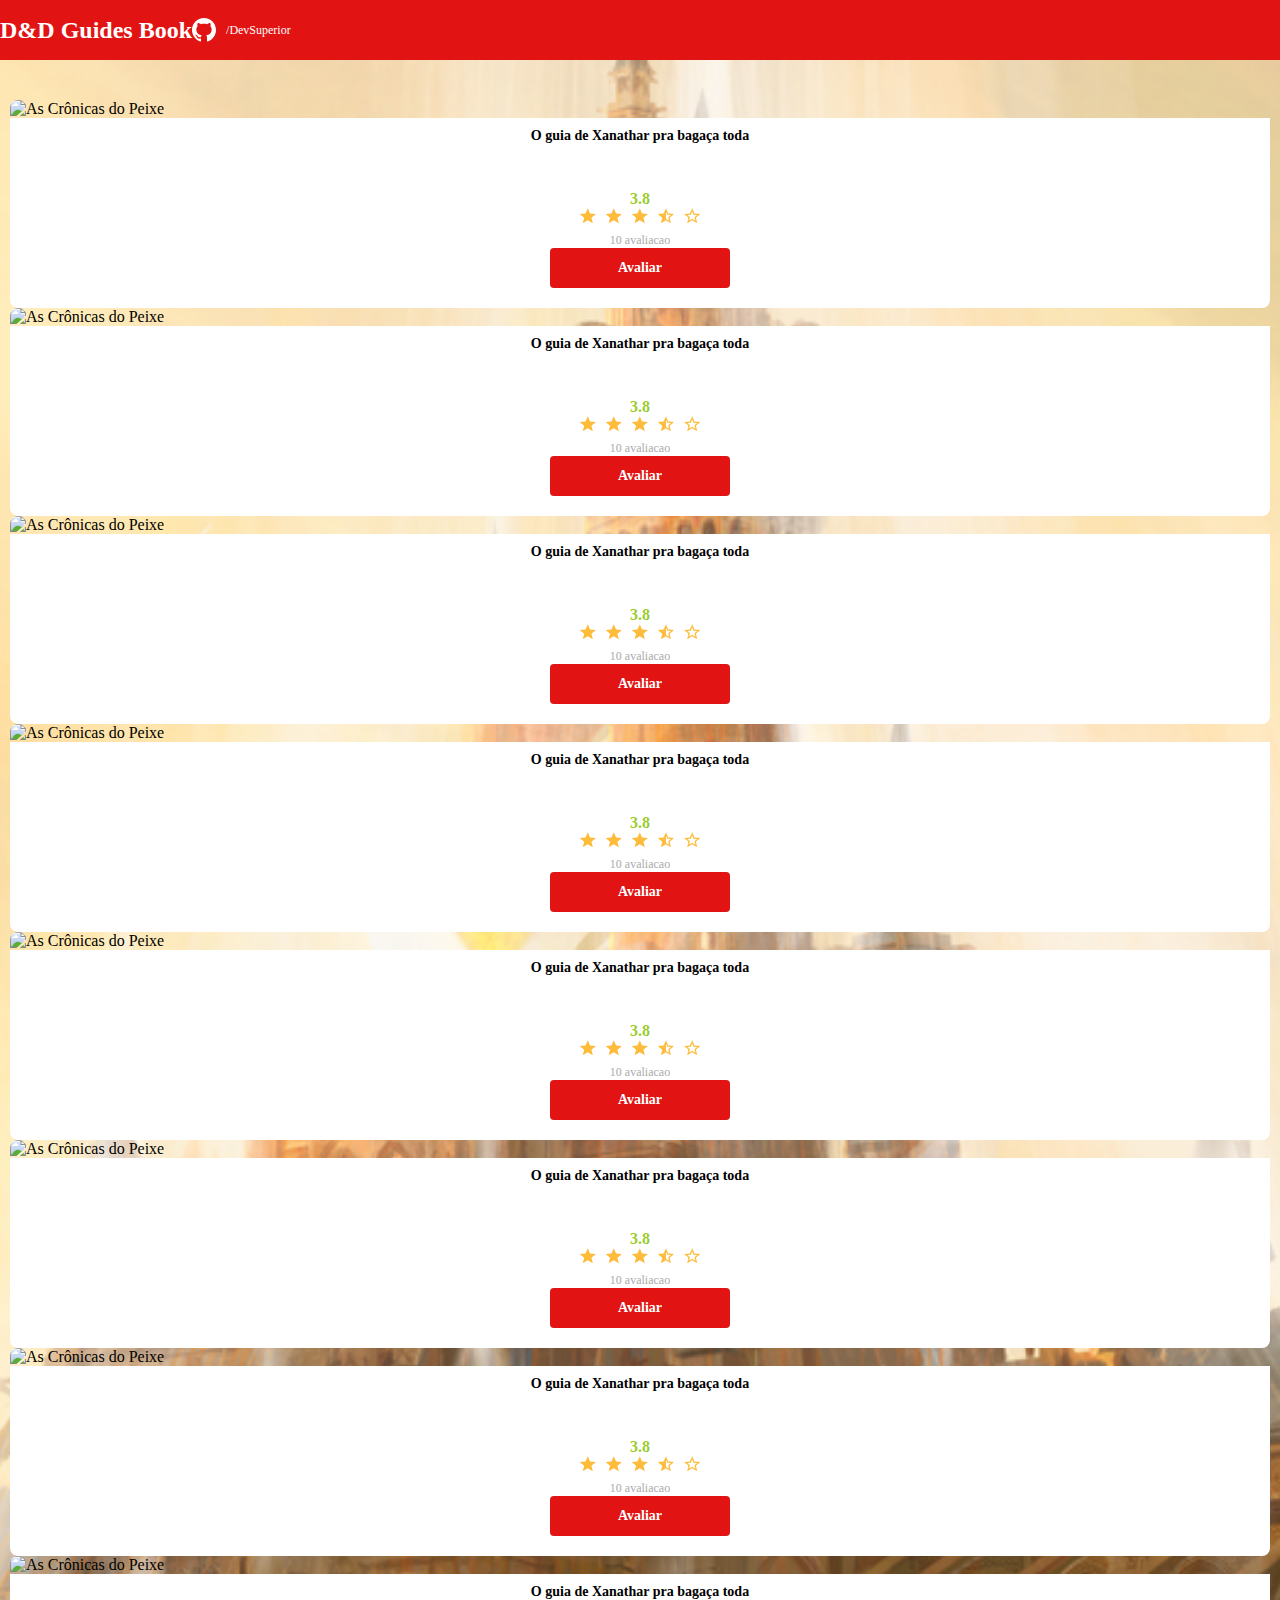
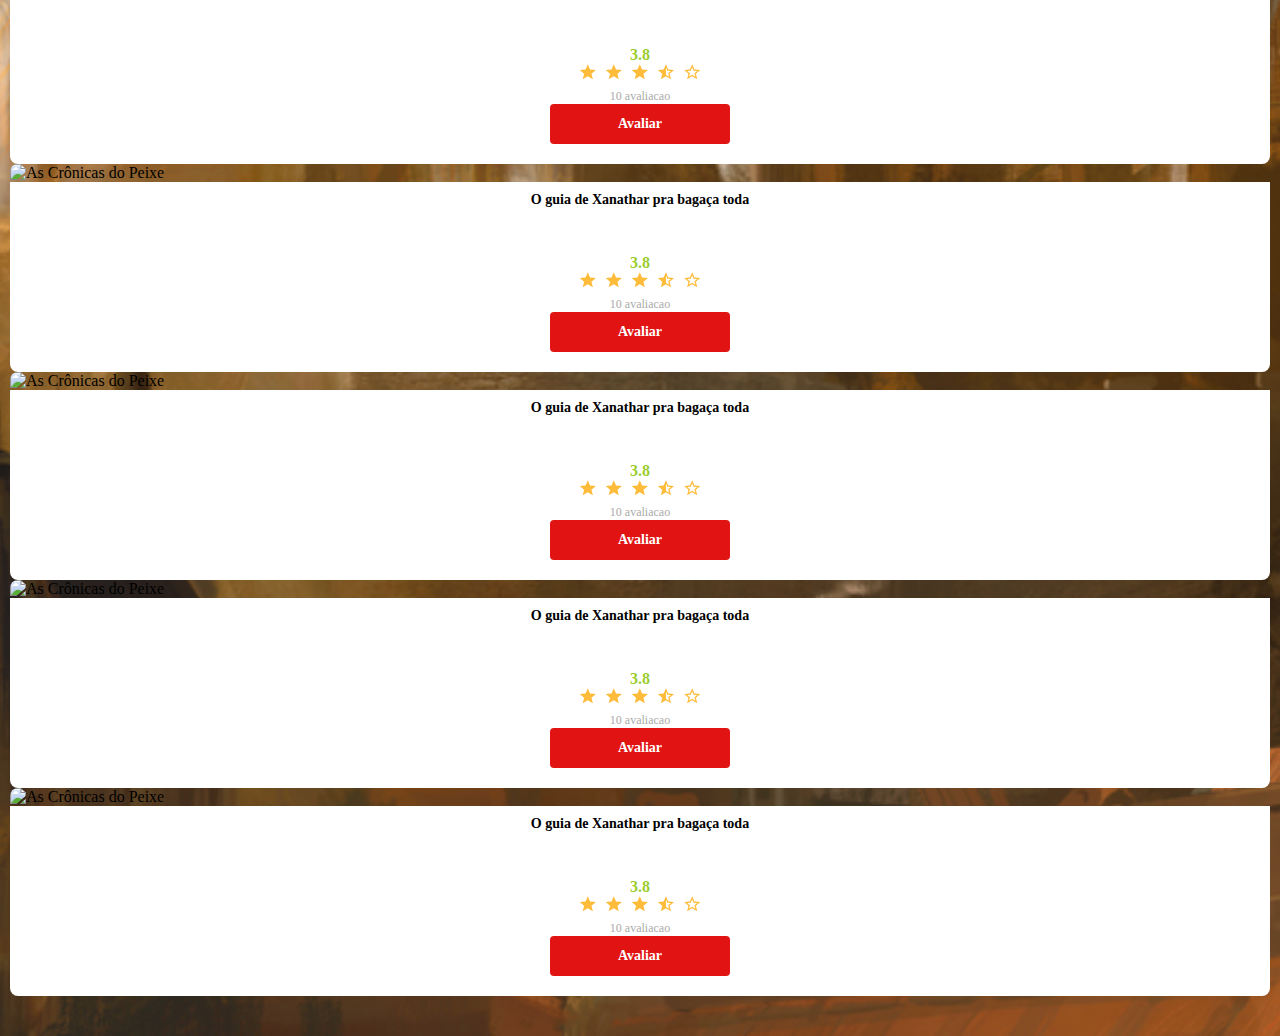
==== commit cacb637d: "polimento da listagem" ====
--- a/index.html
+++ b/index.html
@@ -33,7 +33,6 @@
 
                 <div class="col-sm-6 col-lg-4 col-xl-3 mb-3">
                     <div class="dsmovie-card">
-
                         <img src="https://64.media.tumblr.com/4fe48b8c1a995ec6e159bfb34aaec3f0/tumblr_inline_p78pf3Gv5g1sbd90z_1280.png" alt=" As Crônicas do Peixe">
 
                             <div class="dsmovie-card-description">
@@ -58,116 +57,274 @@
             
                 <div class="col-sm-6 col-lg-4 col-xl-3 mb-3">
                     <div class="dsmovie-card">
-                        <img src="https://1.bp.blogspot.com/-cdihMXoW0ag/XnkiJLuiAzI/AAAAAAAAuDQ/TsNy5AwjSto2ot91vIj4lHsyutNYaj2AgCLcBGAsYHQ/s1600/dungeons-and-dragons-01.jpg" alt=" As Crônicas do Peixe">
-                        <div class="dsmovie-card-description">
-                            <h3>Livro do Jogador</h3>
-                            <a class="dsmovie-btn" href="form.html">Avaliar</a>       
-                        </div>
-                    </div>
-                </div>
-
-                <div class="col-sm-6 col-lg-4 col-xl-3 mb-3">
-                    <div class="dsmovie-card">
-                        <img src="https://i0.wp.com/www.rpgnext.com.br/wp-content/uploads/2022/01/DnD_DMG_Art.jpg?resize=390%2C220&ssl=1" alt=" As Crônicas do Peixe">
-                        <div class="dsmovie-card-description">
-                            <h3>Livro do Mestre</h3>
-                            <a class="dsmovie-btn" href="form.html">Avaliar</a>       
-                        </div>
-                    </div>
-                </div>
-
-                <div class="col-sm-6 col-lg-4 col-xl-3 mb-3">
-                    <div class="dsmovie-card">
-                        <img src="https://www.caixinhaquantica.com.br/wp-content/uploads/2022/02/monsters-740x414.jpg" alt=" As Crônicas do Peixe">
-                        <div class="dsmovie-card-description">
-                            <h3> viagens de Mordenkainen, será q estou em alagoinha?</h3>
-                            <a class="dsmovie-btn" href="form.html">Avaliar</a>       
-                        </div>
-                    </div>
-                </div>
-
-                <div class="col-sm-6 col-lg-4 col-xl-3 mb-3">
-                    <div class="dsmovie-card">
-                        <img src="https://www.rederpg.com.br/wp/wp-content/uploads/2015/08/monstermanual_th-864x467.jpg" alt=" As Crônicas do Peixe">
-                        <div class="dsmovie-card-description">
-                            <h3>Manual dos Monstros, Procurando o Silgar, valendo a vida</h3>
-                            <a class="dsmovie-btn" href="form.html">Avaliar</a>       
-                        </div>
-                    </div>
-                </div>
-
-                <div class="col-sm-6 col-lg-4 col-xl-3 mb-3">
-                    <div class="dsmovie-card">
-                        <img src="https://wallpapercave.com/wp/wp7085580.jpg" alt=" As Crônicas do Peixe">
-                        <div class="dsmovie-card-description">
-                            <h3>Tiamat, o retorno da rainha da bipolaridade</h3>
-                            <a class="dsmovie-btn" href="form.html">Avaliar</a>       
-                        </div>
-                    </div>
-                </div>
-
-                <div class="col-sm-6 col-lg-4 col-xl-3 mb-3">
-                    <div class="dsmovie-card">
-                        <img src="https://assets.dicebreaker.com/tashas-cauldron-of-everything-dnd-rpg-artwork-cover/BROK/thumbnail/1600x900/quality/100/tashas-cauldron-of-everything-dnd-rpg-artwork-cover" alt=" As Crônicas do Peixe">
-                        <div class="dsmovie-card-description">
-                            <h3>Caldeirão da Tasha</h3>
-                            <a class="dsmovie-btn" href="form.html">Avaliar</a>       
-                        </div>
-                    </div>
-                </div>
-
-                <div class="col-sm-6 col-lg-4 col-xl-3 mb-3">
-                    <div class="dsmovie-card">
-                        <img src="https://www.mastermindadventures.com/wp-content/uploads/2021/02/frostmaiden-hed-1236619.jpeg" alt=" As Crônicas do Peixe">
-                        <div class="dsmovie-card-description">
-                            <h3>IcewindTale, Atolados na neve</h3>
-                            <a class="dsmovie-btn" href="form.html">Avaliar</a>       
-                        </div>
-                    </div>
-                </div>
-
-                <div class="col-sm-6 col-lg-4 col-xl-3 mb-3">
-                    <div class="dsmovie-card">
-                        <img src="https://geekninja.com.br/wp-content/uploads/2021/07/Screenshot_3.jpg" alt=" As Crônicas do Peixe">
-                        <div class="dsmovie-card-description">
-                            <h3>Tomo dos Tolos de Mordenkainen</h3>
-                            <a class="dsmovie-btn" href="form.html">Avaliar</a>       
-                        </div>
-                    </div>
-                </div>
-
-                <div class="col-sm-6 col-lg-4 col-xl-3 mb-3">
-                    <div class="dsmovie-card">
-                        <img src="https://i.pinimg.com/originals/56/84/89/56848981d7a931c149b2e88fa9ae669c.jpg" alt=" As Crônicas do Peixe">
-                        <div class="dsmovie-card-description">
-                            <h3>Fora do Abismo</h3>
-                            <a class="dsmovie-btn" href="form.html">Avaliar</a>       
-                        </div>
-                    </div>
-                </div>
-
-                <div class="col-sm-6 col-lg-4 col-xl-3 mb-3">
-                    <div class="dsmovie-card">
-                        <img src="https://wallpapercave.com/wp/wp8947977.png" alt=" As Crônicas do Peixe">
-                        <div class="dsmovie-card-description">
-                            <h3>A Maldição de Strahd</h3>
-                            <a class="dsmovie-btn" href="form.html">Avaliar</a>       
-                        </div>
-                    </div>
-                </div>
-
-                <div class="col-sm-6 col-lg-4 col-xl-3 mb-3">
-                    <div class="dsmovie-card">
-                        <img src="https://preview.redd.it/aezmkiqiwuy21.jpg?width=960&crop=smart&auto=webp&s=1c0b8ad5f2987ea6571b2042a3744116414fe071" alt=" As Crônicas do Peixe">
-                        <div class="dsmovie-card-description">
-                            <h3>Baldurs Gate, Descida ao Avernus</h3>
-                            <a class="dsmovie-btn" href="form.html">Avaliar</a>       
-                        </div>
+                        <img src="https://64.media.tumblr.com/4fe48b8c1a995ec6e159bfb34aaec3f0/tumblr_inline_p78pf3Gv5g1sbd90z_1280.png" alt=" As Crônicas do Peixe">
+
+                            <div class="dsmovie-card-description">
+
+                             <h3>O guia de Xanathar pra bagaça toda</h3>
+                                <div class="dsmovie-card-description-bottom">
+                                    <h4>3.8</h4>
+                                    <div>
+                                        <img src="img/star-full.svg" alt="Star">
+                                        <img src="img/star-full.svg" alt="Star">
+                                        <img src="img/star-full.svg" alt="Star">
+                                        <img src="img/star-half.svg" alt="Star">
+                                        <img src="img/star-empty.svg" alt="Star">
+                                    </div>
+                                    <p>10 avaliacao</p>
+                                    <a class="dsmovie-btn" href="form.html">Avaliar</a>
+                                </div>
+                            </div>
                     </div>
                 </div>
 
                 
-            
+                <div class="col-sm-6 col-lg-4 col-xl-3 mb-3">
+                    <div class="dsmovie-card">
+                        <img src="https://64.media.tumblr.com/4fe48b8c1a995ec6e159bfb34aaec3f0/tumblr_inline_p78pf3Gv5g1sbd90z_1280.png" alt=" As Crônicas do Peixe">
+
+                            <div class="dsmovie-card-description">
+
+                             <h3>O guia de Xanathar pra bagaça toda</h3>
+                                <div class="dsmovie-card-description-bottom">
+                                    <h4>3.8</h4>
+                                    <div>
+                                        <img src="img/star-full.svg" alt="Star">
+                                        <img src="img/star-full.svg" alt="Star">
+                                        <img src="img/star-full.svg" alt="Star">
+                                        <img src="img/star-half.svg" alt="Star">
+                                        <img src="img/star-empty.svg" alt="Star">
+                                    </div>
+                                    <p>10 avaliacao</p>
+                                    <a class="dsmovie-btn" href="form.html">Avaliar</a>
+                                </div>
+                            </div>
+                    </div>
+                </div>
+
+
+
+                <div class="col-sm-6 col-lg-4 col-xl-3 mb-3">
+                    <div class="dsmovie-card">
+                        <img src="https://64.media.tumblr.com/4fe48b8c1a995ec6e159bfb34aaec3f0/tumblr_inline_p78pf3Gv5g1sbd90z_1280.png" alt=" As Crônicas do Peixe">
+
+                            <div class="dsmovie-card-description">
+
+                             <h3>O guia de Xanathar pra bagaça toda</h3>
+                                <div class="dsmovie-card-description-bottom">
+                                    <h4>3.8</h4>
+                                    <div>
+                                        <img src="img/star-full.svg" alt="Star">
+                                        <img src="img/star-full.svg" alt="Star">
+                                        <img src="img/star-full.svg" alt="Star">
+                                        <img src="img/star-half.svg" alt="Star">
+                                        <img src="img/star-empty.svg" alt="Star">
+                                    </div>
+                                    <p>10 avaliacao</p>
+                                    <a class="dsmovie-btn" href="form.html">Avaliar</a>
+                                </div>
+                            </div>
+                    </div>
+                </div>
+
+
+
+
+                <div class="col-sm-6 col-lg-4 col-xl-3 mb-3">
+                    <div class="dsmovie-card">
+                        <img src="https://64.media.tumblr.com/4fe48b8c1a995ec6e159bfb34aaec3f0/tumblr_inline_p78pf3Gv5g1sbd90z_1280.png" alt=" As Crônicas do Peixe">
+
+                            <div class="dsmovie-card-description">
+
+                             <h3>O guia de Xanathar pra bagaça toda</h3>
+                                <div class="dsmovie-card-description-bottom">
+                                    <h4>3.8</h4>
+                                    <div>
+                                        <img src="img/star-full.svg" alt="Star">
+                                        <img src="img/star-full.svg" alt="Star">
+                                        <img src="img/star-full.svg" alt="Star">
+                                        <img src="img/star-half.svg" alt="Star">
+                                        <img src="img/star-empty.svg" alt="Star">
+                                    </div>
+                                    <p>10 avaliacao</p>
+                                    <a class="dsmovie-btn" href="form.html">Avaliar</a>
+                                </div>
+                            </div>
+                    </div>
+                </div>
+
+
+
+                <div class="col-sm-6 col-lg-4 col-xl-3 mb-3">
+                    <div class="dsmovie-card">
+                        <img src="https://64.media.tumblr.com/4fe48b8c1a995ec6e159bfb34aaec3f0/tumblr_inline_p78pf3Gv5g1sbd90z_1280.png" alt=" As Crônicas do Peixe">
+
+                            <div class="dsmovie-card-description">
+
+                             <h3>O guia de Xanathar pra bagaça toda</h3>
+                                <div class="dsmovie-card-description-bottom">
+                                    <h4>3.8</h4>
+                                    <div>
+                                        <img src="img/star-full.svg" alt="Star">
+                                        <img src="img/star-full.svg" alt="Star">
+                                        <img src="img/star-full.svg" alt="Star">
+                                        <img src="img/star-half.svg" alt="Star">
+                                        <img src="img/star-empty.svg" alt="Star">
+                                    </div>
+                                    <p>10 avaliacao</p>
+                                    <a class="dsmovie-btn" href="form.html">Avaliar</a>
+                                </div>
+                            </div>
+                    </div>
+                </div>
+
+
+
+                <div class="col-sm-6 col-lg-4 col-xl-3 mb-3">
+                    <div class="dsmovie-card">
+                        <img src="https://64.media.tumblr.com/4fe48b8c1a995ec6e159bfb34aaec3f0/tumblr_inline_p78pf3Gv5g1sbd90z_1280.png" alt=" As Crônicas do Peixe">
+
+                            <div class="dsmovie-card-description">
+
+                             <h3>O guia de Xanathar pra bagaça toda</h3>
+                                <div class="dsmovie-card-description-bottom">
+                                    <h4>3.8</h4>
+                                    <div>
+                                        <img src="img/star-full.svg" alt="Star">
+                                        <img src="img/star-full.svg" alt="Star">
+                                        <img src="img/star-full.svg" alt="Star">
+                                        <img src="img/star-half.svg" alt="Star">
+                                        <img src="img/star-empty.svg" alt="Star">
+                                    </div>
+                                    <p>10 avaliacao</p>
+                                    <a class="dsmovie-btn" href="form.html">Avaliar</a>
+                                </div>
+                            </div>
+                    </div>
+                </div>
+
+
+
+                <div class="col-sm-6 col-lg-4 col-xl-3 mb-3">
+                    <div class="dsmovie-card">
+                        <img src="https://64.media.tumblr.com/4fe48b8c1a995ec6e159bfb34aaec3f0/tumblr_inline_p78pf3Gv5g1sbd90z_1280.png" alt=" As Crônicas do Peixe">
+
+                            <div class="dsmovie-card-description">
+
+                             <h3>O guia de Xanathar pra bagaça toda</h3>
+                                <div class="dsmovie-card-description-bottom">
+                                    <h4>3.8</h4>
+                                    <div>
+                                        <img src="img/star-full.svg" alt="Star">
+                                        <img src="img/star-full.svg" alt="Star">
+                                        <img src="img/star-full.svg" alt="Star">
+                                        <img src="img/star-half.svg" alt="Star">
+                                        <img src="img/star-empty.svg" alt="Star">
+                                    </div>
+                                    <p>10 avaliacao</p>
+                                    <a class="dsmovie-btn" href="form.html">Avaliar</a>
+                                </div>
+                            </div>
+                    </div>
+                </div>
+
+
+                <div class="col-sm-6 col-lg-4 col-xl-3 mb-3">
+                    <div class="dsmovie-card">
+                        <img src="https://64.media.tumblr.com/4fe48b8c1a995ec6e159bfb34aaec3f0/tumblr_inline_p78pf3Gv5g1sbd90z_1280.png" alt=" As Crônicas do Peixe">
+
+                            <div class="dsmovie-card-description">
+
+                             <h3>O guia de Xanathar pra bagaça toda</h3>
+                                <div class="dsmovie-card-description-bottom">
+                                    <h4>3.8</h4>
+                                    <div>
+                                        <img src="img/star-full.svg" alt="Star">
+                                        <img src="img/star-full.svg" alt="Star">
+                                        <img src="img/star-full.svg" alt="Star">
+                                        <img src="img/star-half.svg" alt="Star">
+                                        <img src="img/star-empty.svg" alt="Star">
+                                    </div>
+                                    <p>10 avaliacao</p>
+                                    <a class="dsmovie-btn" href="form.html">Avaliar</a>
+                                </div>
+                            </div>
+                    </div>
+                </div>
+
+
+                <div class="col-sm-6 col-lg-4 col-xl-3 mb-3">
+                    <div class="dsmovie-card">
+                        <img src="https://64.media.tumblr.com/4fe48b8c1a995ec6e159bfb34aaec3f0/tumblr_inline_p78pf3Gv5g1sbd90z_1280.png" alt=" As Crônicas do Peixe">
+
+                            <div class="dsmovie-card-description">
+
+                             <h3>O guia de Xanathar pra bagaça toda</h3>
+                                <div class="dsmovie-card-description-bottom">
+                                    <h4>3.8</h4>
+                                    <div>
+                                        <img src="img/star-full.svg" alt="Star">
+                                        <img src="img/star-full.svg" alt="Star">
+                                        <img src="img/star-full.svg" alt="Star">
+                                        <img src="img/star-half.svg" alt="Star">
+                                        <img src="img/star-empty.svg" alt="Star">
+                                    </div>
+                                    <p>10 avaliacao</p>
+                                    <a class="dsmovie-btn" href="form.html">Avaliar</a>
+                                </div>
+                            </div>
+                    </div>
+                </div>
+
+
+                <div class="col-sm-6 col-lg-4 col-xl-3 mb-3">
+                    <div class="dsmovie-card">
+                        <img src="https://64.media.tumblr.com/4fe48b8c1a995ec6e159bfb34aaec3f0/tumblr_inline_p78pf3Gv5g1sbd90z_1280.png" alt=" As Crônicas do Peixe">
+
+                            <div class="dsmovie-card-description">
+
+                             <h3>O guia de Xanathar pra bagaça toda</h3>
+                                <div class="dsmovie-card-description-bottom">
+                                    <h4>3.8</h4>
+                                    <div>
+                                        <img src="img/star-full.svg" alt="Star">
+                                        <img src="img/star-full.svg" alt="Star">
+                                        <img src="img/star-full.svg" alt="Star">
+                                        <img src="img/star-half.svg" alt="Star">
+                                        <img src="img/star-empty.svg" alt="Star">
+                                    </div>
+                                    <p>10 avaliacao</p>
+                                    <a class="dsmovie-btn" href="form.html">Avaliar</a>
+                                </div>
+                            </div>
+                    </div>
+                </div>
+
+
+                <div class="col-sm-6 col-lg-4 col-xl-3 mb-3">
+                    <div class="dsmovie-card">
+                        <img src="https://64.media.tumblr.com/4fe48b8c1a995ec6e159bfb34aaec3f0/tumblr_inline_p78pf3Gv5g1sbd90z_1280.png" alt=" As Crônicas do Peixe">
+
+                            <div class="dsmovie-card-description">
+
+                             <h3>O guia de Xanathar pra bagaça toda</h3>
+                                <div class="dsmovie-card-description-bottom">
+                                    <h4>3.8</h4>
+                                    <div>
+                                        <img src="img/star-full.svg" alt="Star">
+                                        <img src="img/star-full.svg" alt="Star">
+                                        <img src="img/star-full.svg" alt="Star">
+                                        <img src="img/star-half.svg" alt="Star">
+                                        <img src="img/star-empty.svg" alt="Star">
+                                    </div>
+                                    <p>10 avaliacao</p>
+                                    <a class="dsmovie-btn" href="form.html">Avaliar</a>
+                                </div>
+                            </div>
+                    </div>
+                </div>
+
+                
 
             </div>
 
--- a/css/style.css
+++ b/css/style.css
@@ -68,7 +68,7 @@
 }
 
 #dsmovie-card-list{
-    padding: 40px 0;
+    padding: 40px 10px;
 }
 
 
@@ -94,12 +94,12 @@
     border-radius: 0 0 8px 8px;
     min-height: 150px ;
     justify-content: space-between;
-    height: 220px;
+    height: 190px;
 }
 .dsmovie-card-description h3{
     font-size: 14px;
     font-weight: 700;
-    margin-bottom: 25px;
+    margin-bottom: 10px;
     text-align: center;
 }
 
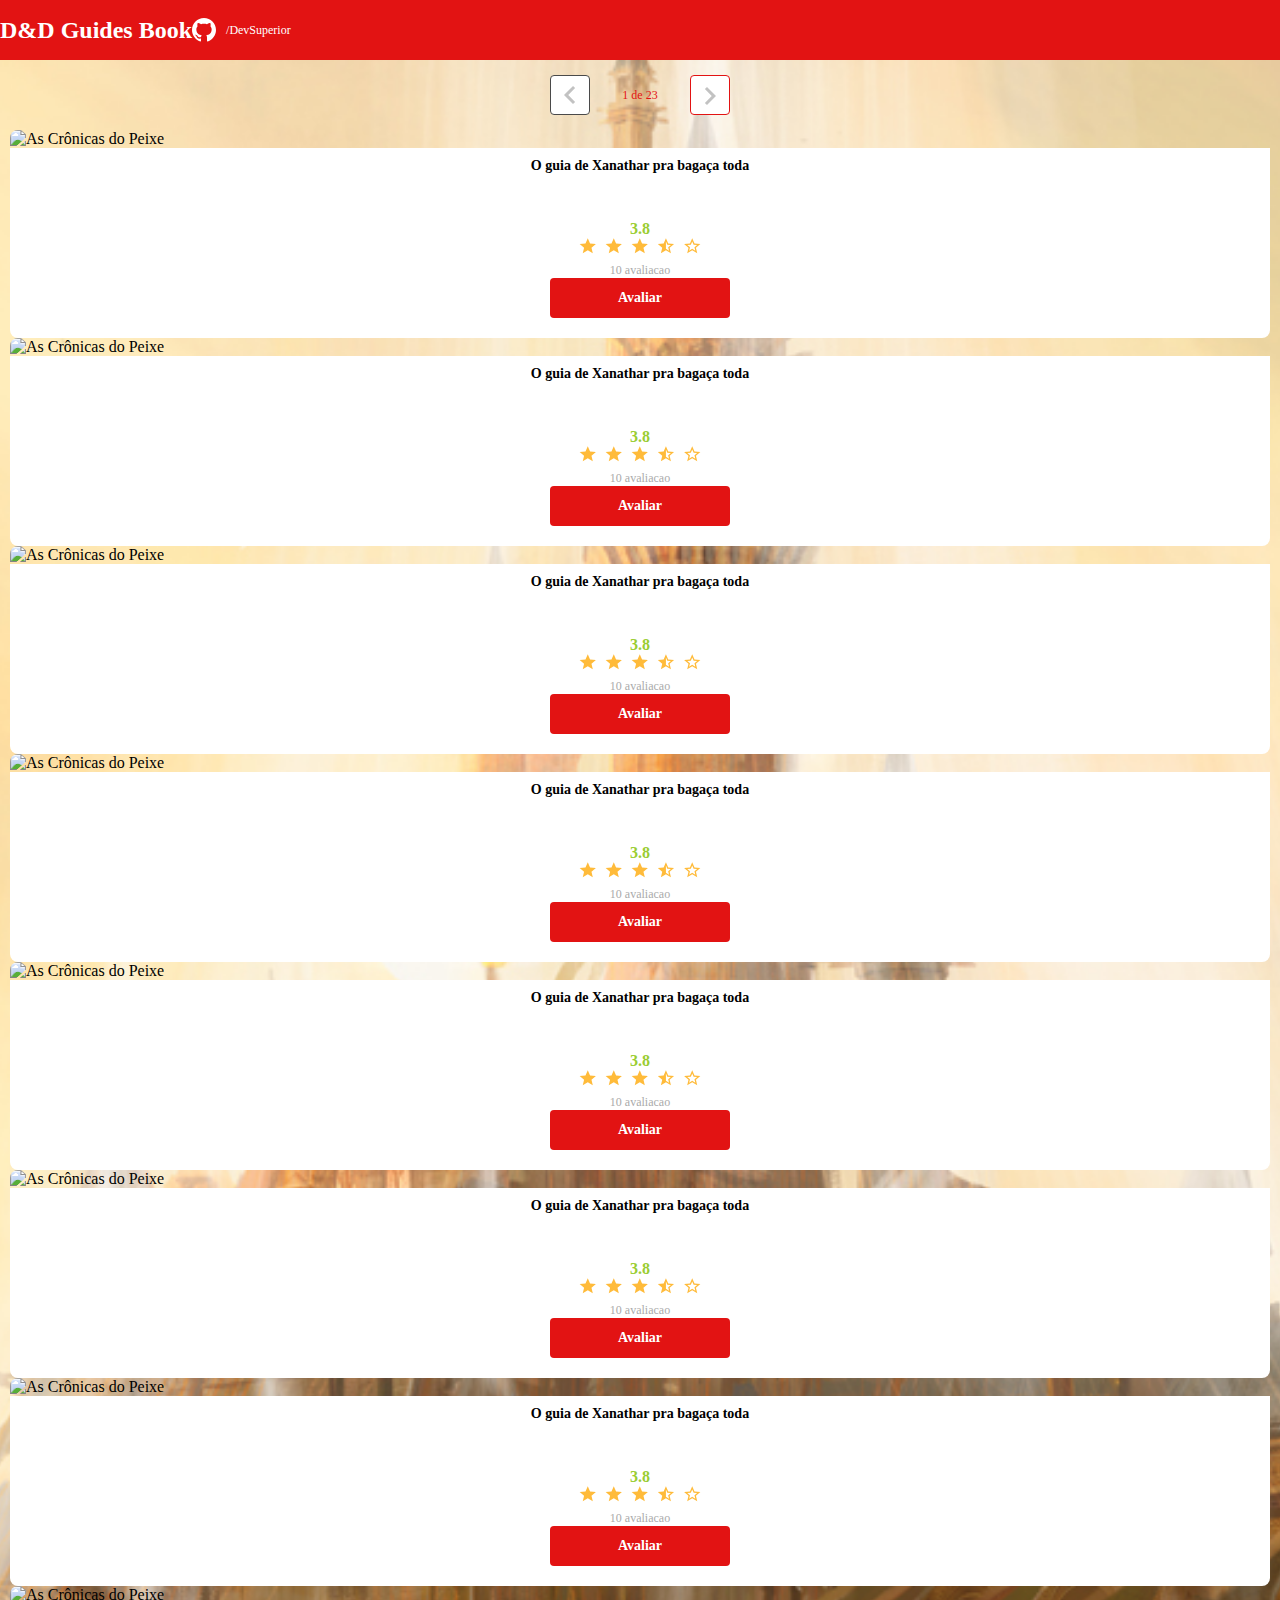
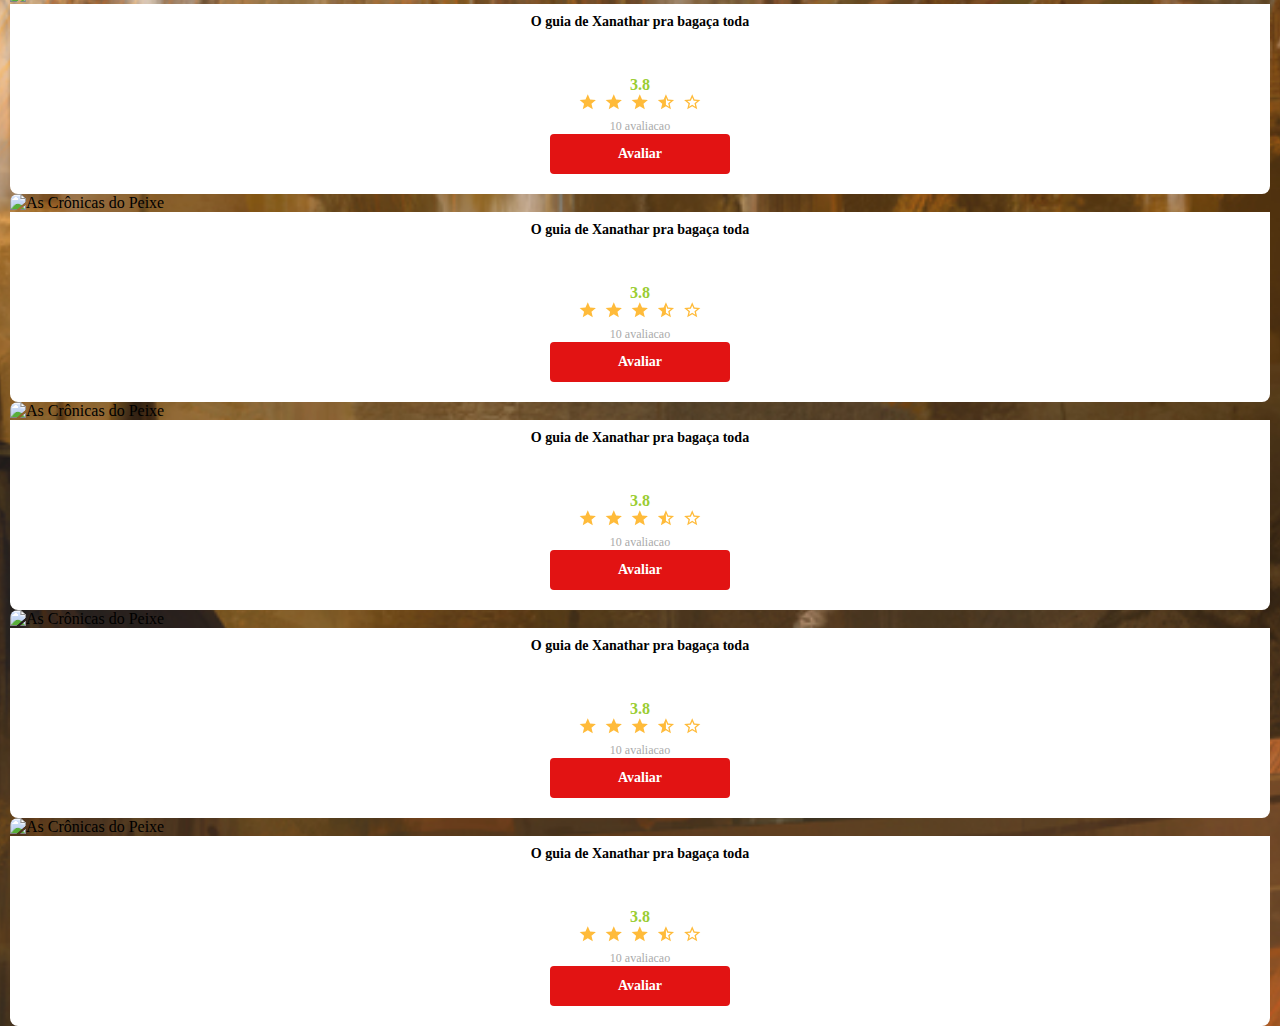
==== commit cdf31547: "componente de paginacao" ====
--- a/index.html
+++ b/index.html
@@ -28,6 +28,20 @@
     <main>
         <section id="dsmovie-card-list" class="container">
 
+
+            <div class="dsmovie-pagination-container">
+                <div class="dsmovie-pagination-box">
+                    <button disabled>
+                        <img src="img/seta-esq.svg" alt="Anterior">
+                    </button>
+                    <p>1 de 23</p>
+                    <button>
+                        <img class="dsmovie-flip-horizontal" src="img/seta-esq.svg" alt="Proxima">
+                    </button>
+
+                </div>
+            </div>
+
             <div class="row">
 
 
@@ -324,7 +338,7 @@
                     </div>
                 </div>
 
-                
+
 
             </div>
 
--- a/css/style.css
+++ b/css/style.css
@@ -68,7 +68,7 @@
 }
 
 #dsmovie-card-list{
-    padding: 40px 10px;
+    padding: 0px 10px;
 }
 
 
@@ -201,3 +201,54 @@
 
 }
 
+.dsmovie-pagination-container{
+    padding: 15px 0;
+    display: flex;
+    justify-content: center;
+}
+
+.dsmovie-pagination-box{
+    width: 180px;
+    display: flex;
+    justify-content: space-between;
+    align-items: center;
+
+}
+
+.dsmovie-pagination-box p {
+    margin: 0;
+    font-size: 12px;
+    color: var(--color-primary)
+    
+}
+
+.dsmovie-pagination-box button{
+    width: 40px;
+    height: 40px;
+    border: 1px solid var(--color-primary);
+    border-radius: 4px;
+    background-color: var(--white);
+    display: flex;
+    justify-content: center;
+    align-items: center;
+
+}
+
+.dsmovie-pagination-box button img{
+    filter: brightness (0) saturate (100%) invert(14%) sepia(86%) saturate(4378%) hue-rotate(9deg) brightness(99%) contrast(115%);
+}
+
+.dsmovie-pagination-box button:disabled{
+    border: 1px solid var(--texte-gray);
+}
+
+
+.dsmovie-pagination-box button:disabled img{
+filter: unset;
+}
+
+.dsmovie-flip-horizontal {
+  transform: rotate(180deg);  
+}
+
+
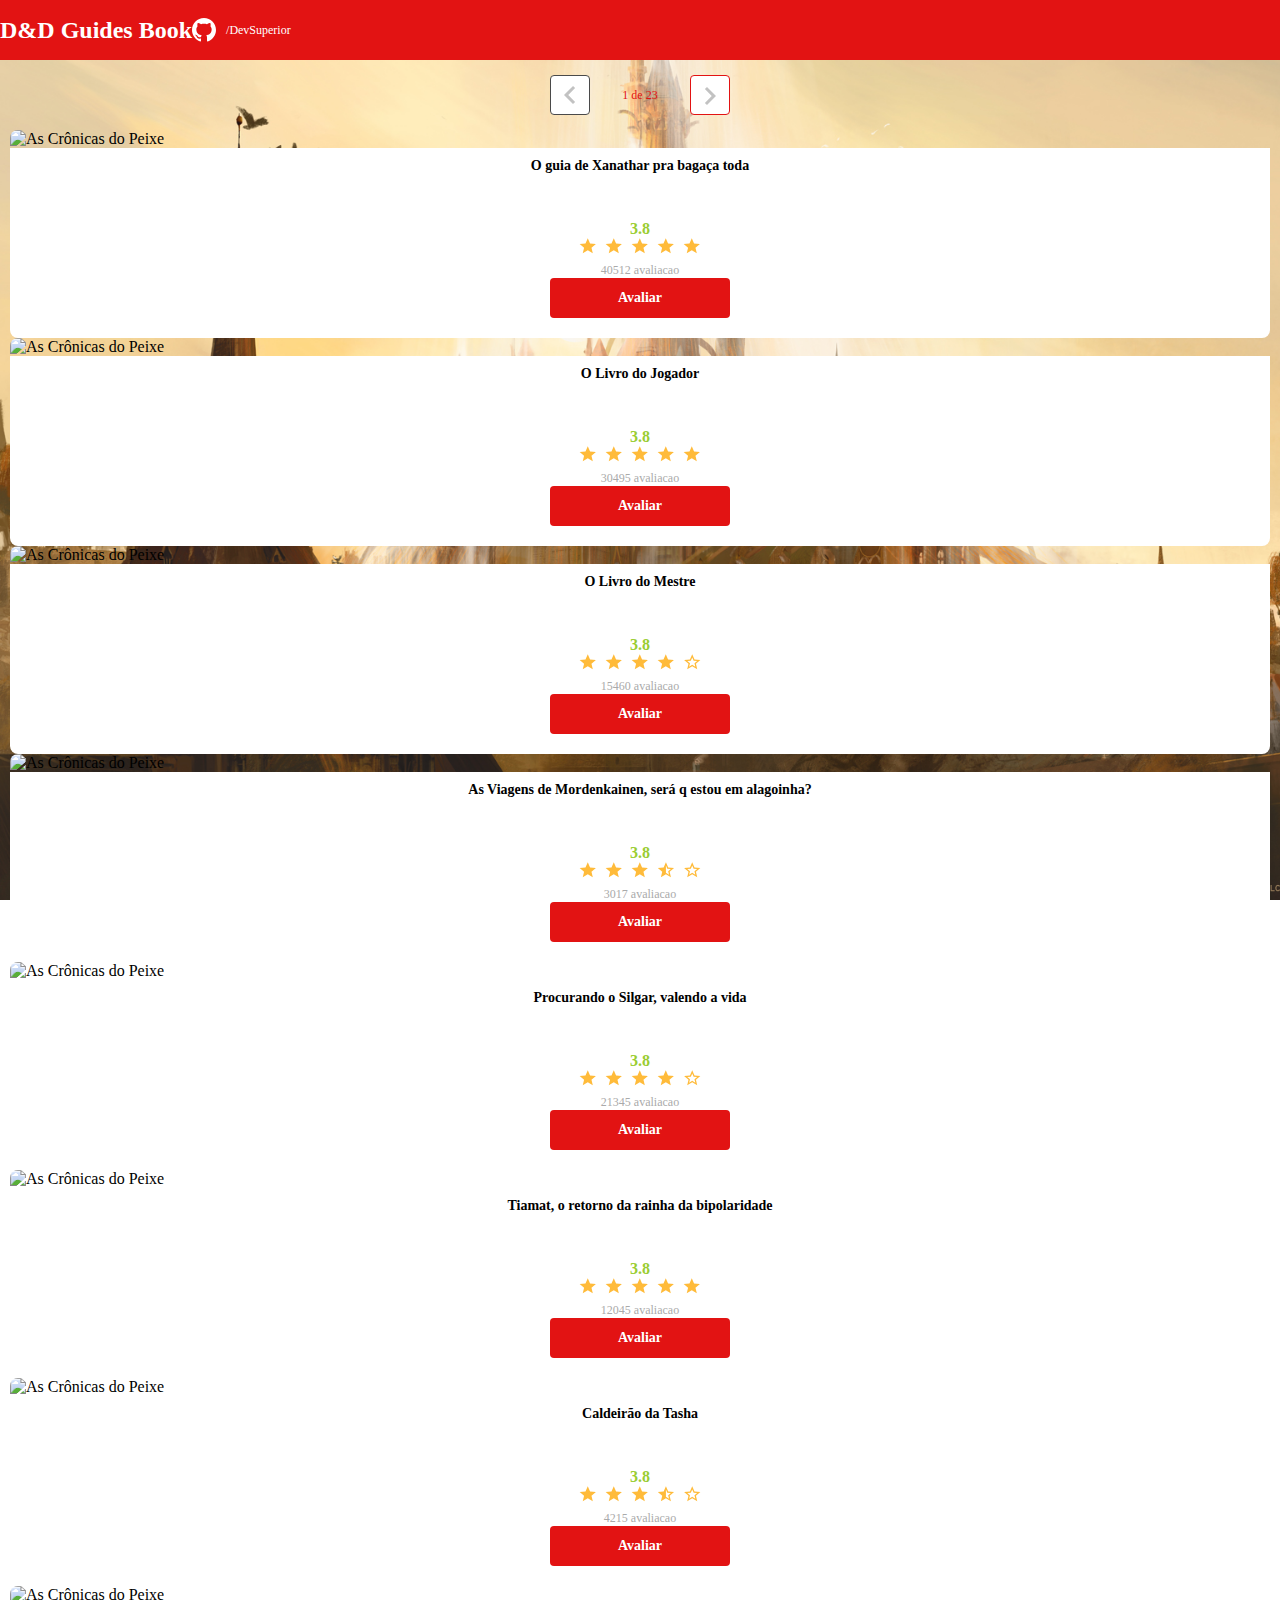
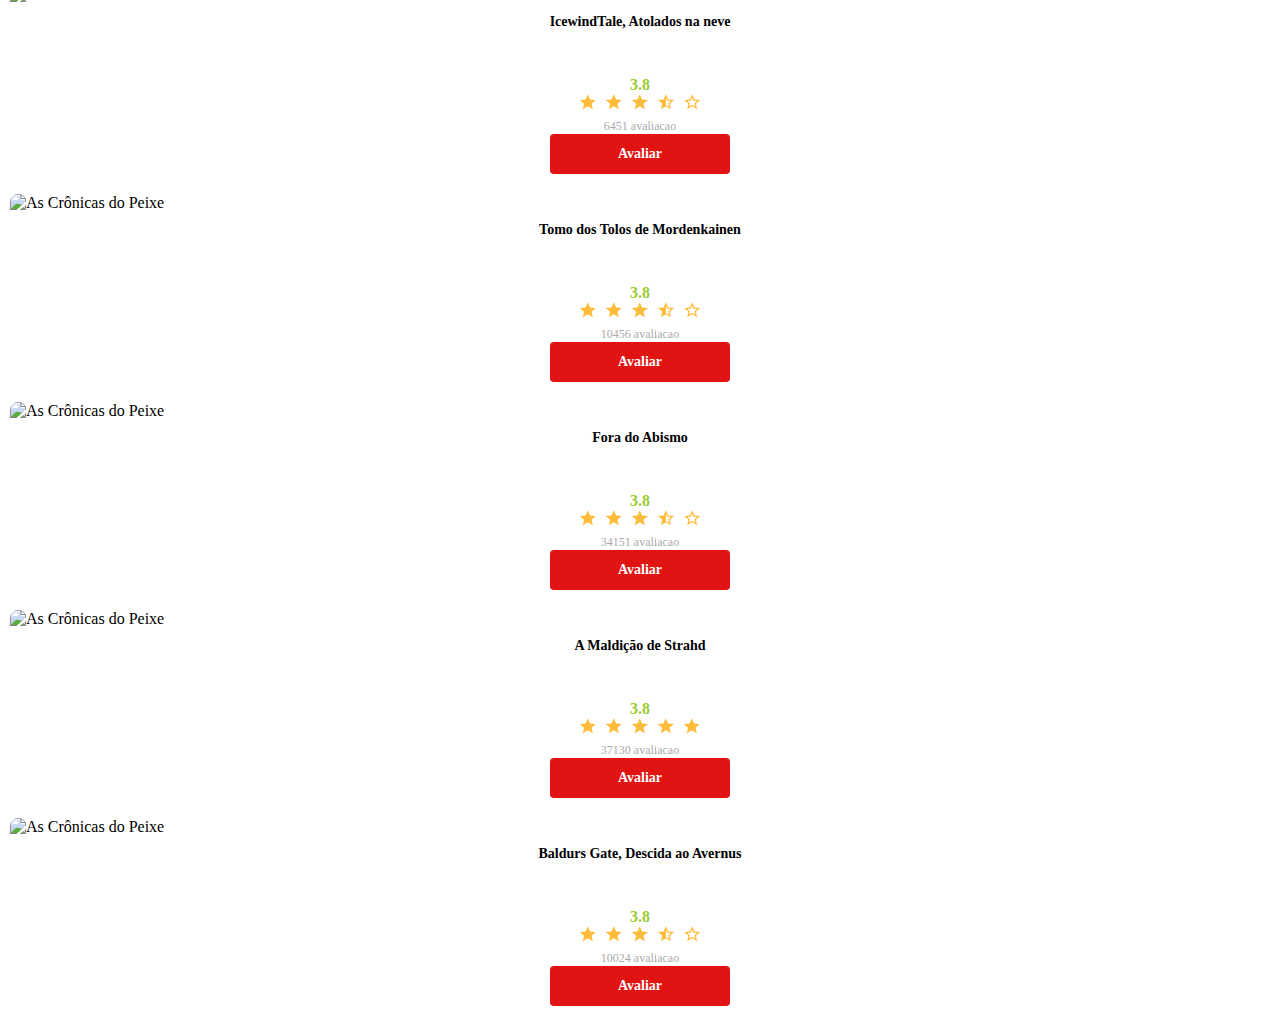
==== commit ef2a9070: "Projeto finalizado 1/3" ====
--- a/index.html
+++ b/index.html
@@ -58,10 +58,10 @@
                                         <img src="img/star-full.svg" alt="Star">
                                         <img src="img/star-full.svg" alt="Star">
                                         <img src="img/star-full.svg" alt="Star">
-                                        <img src="img/star-half.svg" alt="Star">
-                                        <img src="img/star-empty.svg" alt="Star">
-                                    </div>
-                                    <p>10 avaliacao</p>
+                                        <img src="img/star-full.svg" alt="Star">
+                                        <img src="img/star-full.svg" alt="Star">
+                                    </div>
+                                    <p>40512 avaliacao</p>
                                     <a class="dsmovie-btn" href="form.html">Avaliar</a>
                                 </div>
                             </div>
@@ -71,21 +71,21 @@
             
                 <div class="col-sm-6 col-lg-4 col-xl-3 mb-3">
                     <div class="dsmovie-card">
-                        <img src="https://64.media.tumblr.com/4fe48b8c1a995ec6e159bfb34aaec3f0/tumblr_inline_p78pf3Gv5g1sbd90z_1280.png" alt=" As Crônicas do Peixe">
-
-                            <div class="dsmovie-card-description">
-
-                             <h3>O guia de Xanathar pra bagaça toda</h3>
-                                <div class="dsmovie-card-description-bottom">
-                                    <h4>3.8</h4>
-                                    <div>
-                                        <img src="img/star-full.svg" alt="Star">
-                                        <img src="img/star-full.svg" alt="Star">
-                                        <img src="img/star-full.svg" alt="Star">
-                                        <img src="img/star-half.svg" alt="Star">
-                                        <img src="img/star-empty.svg" alt="Star">
-                                    </div>
-                                    <p>10 avaliacao</p>
+                        <img src="https://1.bp.blogspot.com/-cdihMXoW0ag/XnkiJLuiAzI/AAAAAAAAuDQ/TsNy5AwjSto2ot91vIj4lHsyutNYaj2AgCLcBGAsYHQ/s1600/dungeons-and-dragons-01.jpg" alt=" As Crônicas do Peixe">
+
+                            <div class="dsmovie-card-description">
+
+                             <h3>O Livro do Jogador</h3>
+                                <div class="dsmovie-card-description-bottom">
+                                    <h4>3.8</h4>
+                                    <div>
+                                        <img src="img/star-full.svg" alt="Star">
+                                        <img src="img/star-full.svg" alt="Star">
+                                        <img src="img/star-full.svg" alt="Star">
+                                        <img src="img/star-full.svg" alt="Star">
+                                        <img src="img/star-full.svg" alt="Star">
+                                    </div>
+                                    <p>30495 avaliacao</p>
                                     <a class="dsmovie-btn" href="form.html">Avaliar</a>
                                 </div>
                             </div>
@@ -95,243 +95,243 @@
                 
                 <div class="col-sm-6 col-lg-4 col-xl-3 mb-3">
                     <div class="dsmovie-card">
-                        <img src="https://64.media.tumblr.com/4fe48b8c1a995ec6e159bfb34aaec3f0/tumblr_inline_p78pf3Gv5g1sbd90z_1280.png" alt=" As Crônicas do Peixe">
-
-                            <div class="dsmovie-card-description">
-
-                             <h3>O guia de Xanathar pra bagaça toda</h3>
-                                <div class="dsmovie-card-description-bottom">
-                                    <h4>3.8</h4>
-                                    <div>
-                                        <img src="img/star-full.svg" alt="Star">
-                                        <img src="img/star-full.svg" alt="Star">
-                                        <img src="img/star-full.svg" alt="Star">
-                                        <img src="img/star-half.svg" alt="Star">
-                                        <img src="img/star-empty.svg" alt="Star">
-                                    </div>
-                                    <p>10 avaliacao</p>
-                                    <a class="dsmovie-btn" href="form.html">Avaliar</a>
-                                </div>
-                            </div>
-                    </div>
-                </div>
-
-
-
-                <div class="col-sm-6 col-lg-4 col-xl-3 mb-3">
-                    <div class="dsmovie-card">
-                        <img src="https://64.media.tumblr.com/4fe48b8c1a995ec6e159bfb34aaec3f0/tumblr_inline_p78pf3Gv5g1sbd90z_1280.png" alt=" As Crônicas do Peixe">
-
-                            <div class="dsmovie-card-description">
-
-                             <h3>O guia de Xanathar pra bagaça toda</h3>
-                                <div class="dsmovie-card-description-bottom">
-                                    <h4>3.8</h4>
-                                    <div>
-                                        <img src="img/star-full.svg" alt="Star">
-                                        <img src="img/star-full.svg" alt="Star">
-                                        <img src="img/star-full.svg" alt="Star">
-                                        <img src="img/star-half.svg" alt="Star">
-                                        <img src="img/star-empty.svg" alt="Star">
-                                    </div>
-                                    <p>10 avaliacao</p>
-                                    <a class="dsmovie-btn" href="form.html">Avaliar</a>
-                                </div>
-                            </div>
-                    </div>
-                </div>
-
-
-
-
-                <div class="col-sm-6 col-lg-4 col-xl-3 mb-3">
-                    <div class="dsmovie-card">
-                        <img src="https://64.media.tumblr.com/4fe48b8c1a995ec6e159bfb34aaec3f0/tumblr_inline_p78pf3Gv5g1sbd90z_1280.png" alt=" As Crônicas do Peixe">
-
-                            <div class="dsmovie-card-description">
-
-                             <h3>O guia de Xanathar pra bagaça toda</h3>
-                                <div class="dsmovie-card-description-bottom">
-                                    <h4>3.8</h4>
-                                    <div>
-                                        <img src="img/star-full.svg" alt="Star">
-                                        <img src="img/star-full.svg" alt="Star">
-                                        <img src="img/star-full.svg" alt="Star">
-                                        <img src="img/star-half.svg" alt="Star">
-                                        <img src="img/star-empty.svg" alt="Star">
-                                    </div>
-                                    <p>10 avaliacao</p>
-                                    <a class="dsmovie-btn" href="form.html">Avaliar</a>
-                                </div>
-                            </div>
-                    </div>
-                </div>
-
-
-
-                <div class="col-sm-6 col-lg-4 col-xl-3 mb-3">
-                    <div class="dsmovie-card">
-                        <img src="https://64.media.tumblr.com/4fe48b8c1a995ec6e159bfb34aaec3f0/tumblr_inline_p78pf3Gv5g1sbd90z_1280.png" alt=" As Crônicas do Peixe">
-
-                            <div class="dsmovie-card-description">
-
-                             <h3>O guia de Xanathar pra bagaça toda</h3>
-                                <div class="dsmovie-card-description-bottom">
-                                    <h4>3.8</h4>
-                                    <div>
-                                        <img src="img/star-full.svg" alt="Star">
-                                        <img src="img/star-full.svg" alt="Star">
-                                        <img src="img/star-full.svg" alt="Star">
-                                        <img src="img/star-half.svg" alt="Star">
-                                        <img src="img/star-empty.svg" alt="Star">
-                                    </div>
-                                    <p>10 avaliacao</p>
-                                    <a class="dsmovie-btn" href="form.html">Avaliar</a>
-                                </div>
-                            </div>
-                    </div>
-                </div>
-
-
-
-                <div class="col-sm-6 col-lg-4 col-xl-3 mb-3">
-                    <div class="dsmovie-card">
-                        <img src="https://64.media.tumblr.com/4fe48b8c1a995ec6e159bfb34aaec3f0/tumblr_inline_p78pf3Gv5g1sbd90z_1280.png" alt=" As Crônicas do Peixe">
-
-                            <div class="dsmovie-card-description">
-
-                             <h3>O guia de Xanathar pra bagaça toda</h3>
-                                <div class="dsmovie-card-description-bottom">
-                                    <h4>3.8</h4>
-                                    <div>
-                                        <img src="img/star-full.svg" alt="Star">
-                                        <img src="img/star-full.svg" alt="Star">
-                                        <img src="img/star-full.svg" alt="Star">
-                                        <img src="img/star-half.svg" alt="Star">
-                                        <img src="img/star-empty.svg" alt="Star">
-                                    </div>
-                                    <p>10 avaliacao</p>
-                                    <a class="dsmovie-btn" href="form.html">Avaliar</a>
-                                </div>
-                            </div>
-                    </div>
-                </div>
-
-
-
-                <div class="col-sm-6 col-lg-4 col-xl-3 mb-3">
-                    <div class="dsmovie-card">
-                        <img src="https://64.media.tumblr.com/4fe48b8c1a995ec6e159bfb34aaec3f0/tumblr_inline_p78pf3Gv5g1sbd90z_1280.png" alt=" As Crônicas do Peixe">
-
-                            <div class="dsmovie-card-description">
-
-                             <h3>O guia de Xanathar pra bagaça toda</h3>
-                                <div class="dsmovie-card-description-bottom">
-                                    <h4>3.8</h4>
-                                    <div>
-                                        <img src="img/star-full.svg" alt="Star">
-                                        <img src="img/star-full.svg" alt="Star">
-                                        <img src="img/star-full.svg" alt="Star">
-                                        <img src="img/star-half.svg" alt="Star">
-                                        <img src="img/star-empty.svg" alt="Star">
-                                    </div>
-                                    <p>10 avaliacao</p>
-                                    <a class="dsmovie-btn" href="form.html">Avaliar</a>
-                                </div>
-                            </div>
-                    </div>
-                </div>
-
-
-                <div class="col-sm-6 col-lg-4 col-xl-3 mb-3">
-                    <div class="dsmovie-card">
-                        <img src="https://64.media.tumblr.com/4fe48b8c1a995ec6e159bfb34aaec3f0/tumblr_inline_p78pf3Gv5g1sbd90z_1280.png" alt=" As Crônicas do Peixe">
-
-                            <div class="dsmovie-card-description">
-
-                             <h3>O guia de Xanathar pra bagaça toda</h3>
-                                <div class="dsmovie-card-description-bottom">
-                                    <h4>3.8</h4>
-                                    <div>
-                                        <img src="img/star-full.svg" alt="Star">
-                                        <img src="img/star-full.svg" alt="Star">
-                                        <img src="img/star-full.svg" alt="Star">
-                                        <img src="img/star-half.svg" alt="Star">
-                                        <img src="img/star-empty.svg" alt="Star">
-                                    </div>
-                                    <p>10 avaliacao</p>
-                                    <a class="dsmovie-btn" href="form.html">Avaliar</a>
-                                </div>
-                            </div>
-                    </div>
-                </div>
-
-
-                <div class="col-sm-6 col-lg-4 col-xl-3 mb-3">
-                    <div class="dsmovie-card">
-                        <img src="https://64.media.tumblr.com/4fe48b8c1a995ec6e159bfb34aaec3f0/tumblr_inline_p78pf3Gv5g1sbd90z_1280.png" alt=" As Crônicas do Peixe">
-
-                            <div class="dsmovie-card-description">
-
-                             <h3>O guia de Xanathar pra bagaça toda</h3>
-                                <div class="dsmovie-card-description-bottom">
-                                    <h4>3.8</h4>
-                                    <div>
-                                        <img src="img/star-full.svg" alt="Star">
-                                        <img src="img/star-full.svg" alt="Star">
-                                        <img src="img/star-full.svg" alt="Star">
-                                        <img src="img/star-half.svg" alt="Star">
-                                        <img src="img/star-empty.svg" alt="Star">
-                                    </div>
-                                    <p>10 avaliacao</p>
-                                    <a class="dsmovie-btn" href="form.html">Avaliar</a>
-                                </div>
-                            </div>
-                    </div>
-                </div>
-
-
-                <div class="col-sm-6 col-lg-4 col-xl-3 mb-3">
-                    <div class="dsmovie-card">
-                        <img src="https://64.media.tumblr.com/4fe48b8c1a995ec6e159bfb34aaec3f0/tumblr_inline_p78pf3Gv5g1sbd90z_1280.png" alt=" As Crônicas do Peixe">
-
-                            <div class="dsmovie-card-description">
-
-                             <h3>O guia de Xanathar pra bagaça toda</h3>
-                                <div class="dsmovie-card-description-bottom">
-                                    <h4>3.8</h4>
-                                    <div>
-                                        <img src="img/star-full.svg" alt="Star">
-                                        <img src="img/star-full.svg" alt="Star">
-                                        <img src="img/star-full.svg" alt="Star">
-                                        <img src="img/star-half.svg" alt="Star">
-                                        <img src="img/star-empty.svg" alt="Star">
-                                    </div>
-                                    <p>10 avaliacao</p>
-                                    <a class="dsmovie-btn" href="form.html">Avaliar</a>
-                                </div>
-                            </div>
-                    </div>
-                </div>
-
-
-                <div class="col-sm-6 col-lg-4 col-xl-3 mb-3">
-                    <div class="dsmovie-card">
-                        <img src="https://64.media.tumblr.com/4fe48b8c1a995ec6e159bfb34aaec3f0/tumblr_inline_p78pf3Gv5g1sbd90z_1280.png" alt=" As Crônicas do Peixe">
-
-                            <div class="dsmovie-card-description">
-
-                             <h3>O guia de Xanathar pra bagaça toda</h3>
-                                <div class="dsmovie-card-description-bottom">
-                                    <h4>3.8</h4>
-                                    <div>
-                                        <img src="img/star-full.svg" alt="Star">
-                                        <img src="img/star-full.svg" alt="Star">
-                                        <img src="img/star-full.svg" alt="Star">
-                                        <img src="img/star-half.svg" alt="Star">
-                                        <img src="img/star-empty.svg" alt="Star">
-                                    </div>
-                                    <p>10 avaliacao</p>
+                        <img src="https://i0.wp.com/www.rpgnext.com.br/wp-content/uploads/2022/01/DnD_DMG_Art.jpg?resize=390%2C220&ssl=1" alt=" As Crônicas do Peixe">
+
+                            <div class="dsmovie-card-description">
+
+                             <h3>O Livro do Mestre</h3>
+                                <div class="dsmovie-card-description-bottom">
+                                    <h4>3.8</h4>
+                                    <div>
+                                        <img src="img/star-full.svg" alt="Star">
+                                        <img src="img/star-full.svg" alt="Star">
+                                        <img src="img/star-full.svg" alt="Star">
+                                        <img src="img/star-full.svg" alt="Star">
+                                        <img src="img/star-empty.svg" alt="Star">
+                                    </div>
+                                    <p>15460 avaliacao</p>
+                                    <a class="dsmovie-btn" href="form.html">Avaliar</a>
+                                </div>
+                            </div>
+                    </div>
+                </div>
+
+
+
+                <div class="col-sm-6 col-lg-4 col-xl-3 mb-3">
+                    <div class="dsmovie-card">
+                        <img src="https://www.caixinhaquantica.com.br/wp-content/uploads/2022/02/monsters-740x414.jpg" alt=" As Crônicas do Peixe">
+
+                            <div class="dsmovie-card-description">
+
+                             <h3>As Viagens de Mordenkainen, será q estou em alagoinha?</h3>
+                                <div class="dsmovie-card-description-bottom">
+                                    <h4>3.8</h4>
+                                    <div>
+                                        <img src="img/star-full.svg" alt="Star">
+                                        <img src="img/star-full.svg" alt="Star">
+                                        <img src="img/star-full.svg" alt="Star">
+                                        <img src="img/star-half.svg" alt="Star">
+                                        <img src="img/star-empty.svg" alt="Star">
+                                    </div>
+                                    <p>3017 avaliacao</p>
+                                    <a class="dsmovie-btn" href="form.html">Avaliar</a>
+                                </div>
+                            </div>
+                    </div>
+                </div>
+
+
+
+
+                <div class="col-sm-6 col-lg-4 col-xl-3 mb-3">
+                    <div class="dsmovie-card">
+                        <img src="https://www.rederpg.com.br/wp/wp-content/uploads/2015/08/monstermanual_th-864x467.jpg" alt=" As Crônicas do Peixe">
+
+                            <div class="dsmovie-card-description">
+
+                             <h3> Procurando o Silgar, valendo a vida</h3>
+                                <div class="dsmovie-card-description-bottom">
+                                    <h4>3.8</h4>
+                                    <div>
+                                        <img src="img/star-full.svg" alt="Star">
+                                        <img src="img/star-full.svg" alt="Star">
+                                        <img src="img/star-full.svg" alt="Star">
+                                        <img src="img/star-full.svg" alt="Star">
+                                        <img src="img/star-empty.svg" alt="Star">
+                                    </div>
+                                    <p>21345 avaliacao</p>
+                                    <a class="dsmovie-btn" href="form.html">Avaliar</a>
+                                </div>
+                            </div>
+                    </div>
+                </div>
+
+
+
+                <div class="col-sm-6 col-lg-4 col-xl-3 mb-3">
+                    <div class="dsmovie-card">
+                        <img src="https://wallpapercave.com/wp/wp7085580.jpg" alt=" As Crônicas do Peixe">
+
+                            <div class="dsmovie-card-description">
+
+                             <h3>Tiamat, o retorno da rainha da bipolaridade</h3>
+                                <div class="dsmovie-card-description-bottom">
+                                    <h4>3.8</h4>
+                                    <div>
+                                        <img src="img/star-full.svg" alt="Star">
+                                        <img src="img/star-full.svg" alt="Star">
+                                        <img src="img/star-full.svg" alt="Star">
+                                        <img src="img/star-full.svg" alt="Star">
+                                        <img src="img/star-full.svg" alt="Star">
+                                    </div>
+                                    <p>12045 avaliacao</p>
+                                    <a class="dsmovie-btn" href="form.html">Avaliar</a>
+                                </div>
+                            </div>
+                    </div>
+                </div>
+
+
+
+                <div class="col-sm-6 col-lg-4 col-xl-3 mb-3">
+                    <div class="dsmovie-card">
+                        <img src="https://assets.dicebreaker.com/tashas-cauldron-of-everything-dnd-rpg-artwork-cover/BROK/thumbnail/1600x900/quality/100/tashas-cauldron-of-everything-dnd-rpg-artwork-cover" alt=" As Crônicas do Peixe">
+
+                            <div class="dsmovie-card-description">
+
+                             <h3>Caldeirão da Tasha</h3>
+                                <div class="dsmovie-card-description-bottom">
+                                    <h4>3.8</h4>
+                                    <div>
+                                        <img src="img/star-full.svg" alt="Star">
+                                        <img src="img/star-full.svg" alt="Star">
+                                        <img src="img/star-full.svg" alt="Star">
+                                        <img src="img/star-half.svg" alt="Star">
+                                        <img src="img/star-empty.svg" alt="Star">
+                                    </div>
+                                    <p>4215 avaliacao</p>
+                                    <a class="dsmovie-btn" href="form.html">Avaliar</a>
+                                </div>
+                            </div>
+                    </div>
+                </div>
+
+
+
+                <div class="col-sm-6 col-lg-4 col-xl-3 mb-3">
+                    <div class="dsmovie-card">
+                        <img src="https://www.mastermindadventures.com/wp-content/uploads/2021/02/frostmaiden-hed-1236619.jpeg" alt=" As Crônicas do Peixe">
+
+                            <div class="dsmovie-card-description">
+
+                             <h3>IcewindTale, Atolados na neve</h3>
+                                <div class="dsmovie-card-description-bottom">
+                                    <h4>3.8</h4>
+                                    <div>
+                                        <img src="img/star-full.svg" alt="Star">
+                                        <img src="img/star-full.svg" alt="Star">
+                                        <img src="img/star-full.svg" alt="Star">
+                                        <img src="img/star-half.svg" alt="Star">
+                                        <img src="img/star-empty.svg" alt="Star">
+                                    </div>
+                                    <p>6451 avaliacao</p>
+                                    <a class="dsmovie-btn" href="form.html">Avaliar</a>
+                                </div>
+                            </div>
+                    </div>
+                </div>
+
+
+                <div class="col-sm-6 col-lg-4 col-xl-3 mb-3">
+                    <div class="dsmovie-card">
+                        <img src="https://geekninja.com.br/wp-content/uploads/2021/07/Screenshot_3.jpg" alt=" As Crônicas do Peixe">
+
+                            <div class="dsmovie-card-description">
+
+                             <h3>Tomo dos Tolos de Mordenkainen</h3>
+                                <div class="dsmovie-card-description-bottom">
+                                    <h4>3.8</h4>
+                                    <div>
+                                        <img src="img/star-full.svg" alt="Star">
+                                        <img src="img/star-full.svg" alt="Star">
+                                        <img src="img/star-full.svg" alt="Star">
+                                        <img src="img/star-half.svg" alt="Star">
+                                        <img src="img/star-empty.svg" alt="Star">
+                                    </div>
+                                    <p>10456 avaliacao</p>
+                                    <a class="dsmovie-btn" href="form.html">Avaliar</a>
+                                </div>
+                            </div>
+                    </div>
+                </div>
+
+
+                <div class="col-sm-6 col-lg-4 col-xl-3 mb-3">
+                    <div class="dsmovie-card">
+                        <img src="https://i.pinimg.com/originals/56/84/89/56848981d7a931c149b2e88fa9ae669c.jpg" alt=" As Crônicas do Peixe">
+
+                            <div class="dsmovie-card-description">
+
+                             <h3>Fora do Abismo</h3>
+                                <div class="dsmovie-card-description-bottom">
+                                    <h4>3.8</h4>
+                                    <div>
+                                        <img src="img/star-full.svg" alt="Star">
+                                        <img src="img/star-full.svg" alt="Star">
+                                        <img src="img/star-full.svg" alt="Star">
+                                        <img src="img/star-half.svg" alt="Star">
+                                        <img src="img/star-empty.svg" alt="Star">
+                                    </div>
+                                    <p>34151 avaliacao</p>
+                                    <a class="dsmovie-btn" href="form.html">Avaliar</a>
+                                </div>
+                            </div>
+                    </div>
+                </div>
+
+
+                <div class="col-sm-6 col-lg-4 col-xl-3 mb-3">
+                    <div class="dsmovie-card">
+                        <img src="https://wallpapercave.com/wp/wp8947977.png" alt=" As Crônicas do Peixe">
+
+                            <div class="dsmovie-card-description">
+
+                             <h3>A Maldição de Strahd</h3>
+                                <div class="dsmovie-card-description-bottom">
+                                    <h4>3.8</h4>
+                                    <div>
+                                        <img src="img/star-full.svg" alt="Star">
+                                        <img src="img/star-full.svg" alt="Star">
+                                        <img src="img/star-full.svg" alt="Star">
+                                        <img src="img/star-full.svg" alt="Star">
+                                        <img src="img/star-full.svg" alt="Star">
+                                    </div>
+                                    <p>37130 avaliacao</p>
+                                    <a class="dsmovie-btn" href="form.html">Avaliar</a>
+                                </div>
+                            </div>
+                    </div>
+                </div>
+
+
+                <div class="col-sm-6 col-lg-4 col-xl-3 mb-3">
+                    <div class="dsmovie-card">
+                        <img src="https://preview.redd.it/aezmkiqiwuy21.jpg?width=960&crop=smart&auto=webp&s=1c0b8ad5f2987ea6571b2042a3744116414fe071" alt=" As Crônicas do Peixe">
+
+                            <div class="dsmovie-card-description">
+
+                             <h3>Baldurs Gate, Descida ao Avernus</h3>
+                                <div class="dsmovie-card-description-bottom">
+                                    <h4>3.8</h4>
+                                    <div>
+                                        <img src="img/star-full.svg" alt="Star">
+                                        <img src="img/star-full.svg" alt="Star">
+                                        <img src="img/star-full.svg" alt="Star">
+                                        <img src="img/star-half.svg" alt="Star">
+                                        <img src="img/star-empty.svg" alt="Star">
+                                    </div>
+                                    <p>10024 avaliacao</p>
                                     <a class="dsmovie-btn" href="form.html">Avaliar</a>
                                 </div>
                             </div>
--- a/css/style.css
+++ b/css/style.css
@@ -21,8 +21,13 @@
 }
 
 html, body {
-    background-color: var(--bg-gray);
-}
+        background-image: url(../img/DnD_bg-Eberron04.jpg);
+        background-repeat: no-repeat;
+        background-size: cover;
+        background-position: center center;
+        background-attachment: fixed;
+        
+    }
 
 h1,h2,h3,h4,h5,h6{
     margin: 0;
@@ -151,12 +156,7 @@
 }
 
 
-body{
-    background-image: url(../img/DnD_bg-Eberron04.jpg);
-    background-repeat: no-repeat;
-    background-size: cover;
-    background-position: center center;
-}
+
 
 .dsmovie-form-description{
     background-color: var(--white);
@@ -252,3 +252,4 @@
 }
 
 
+
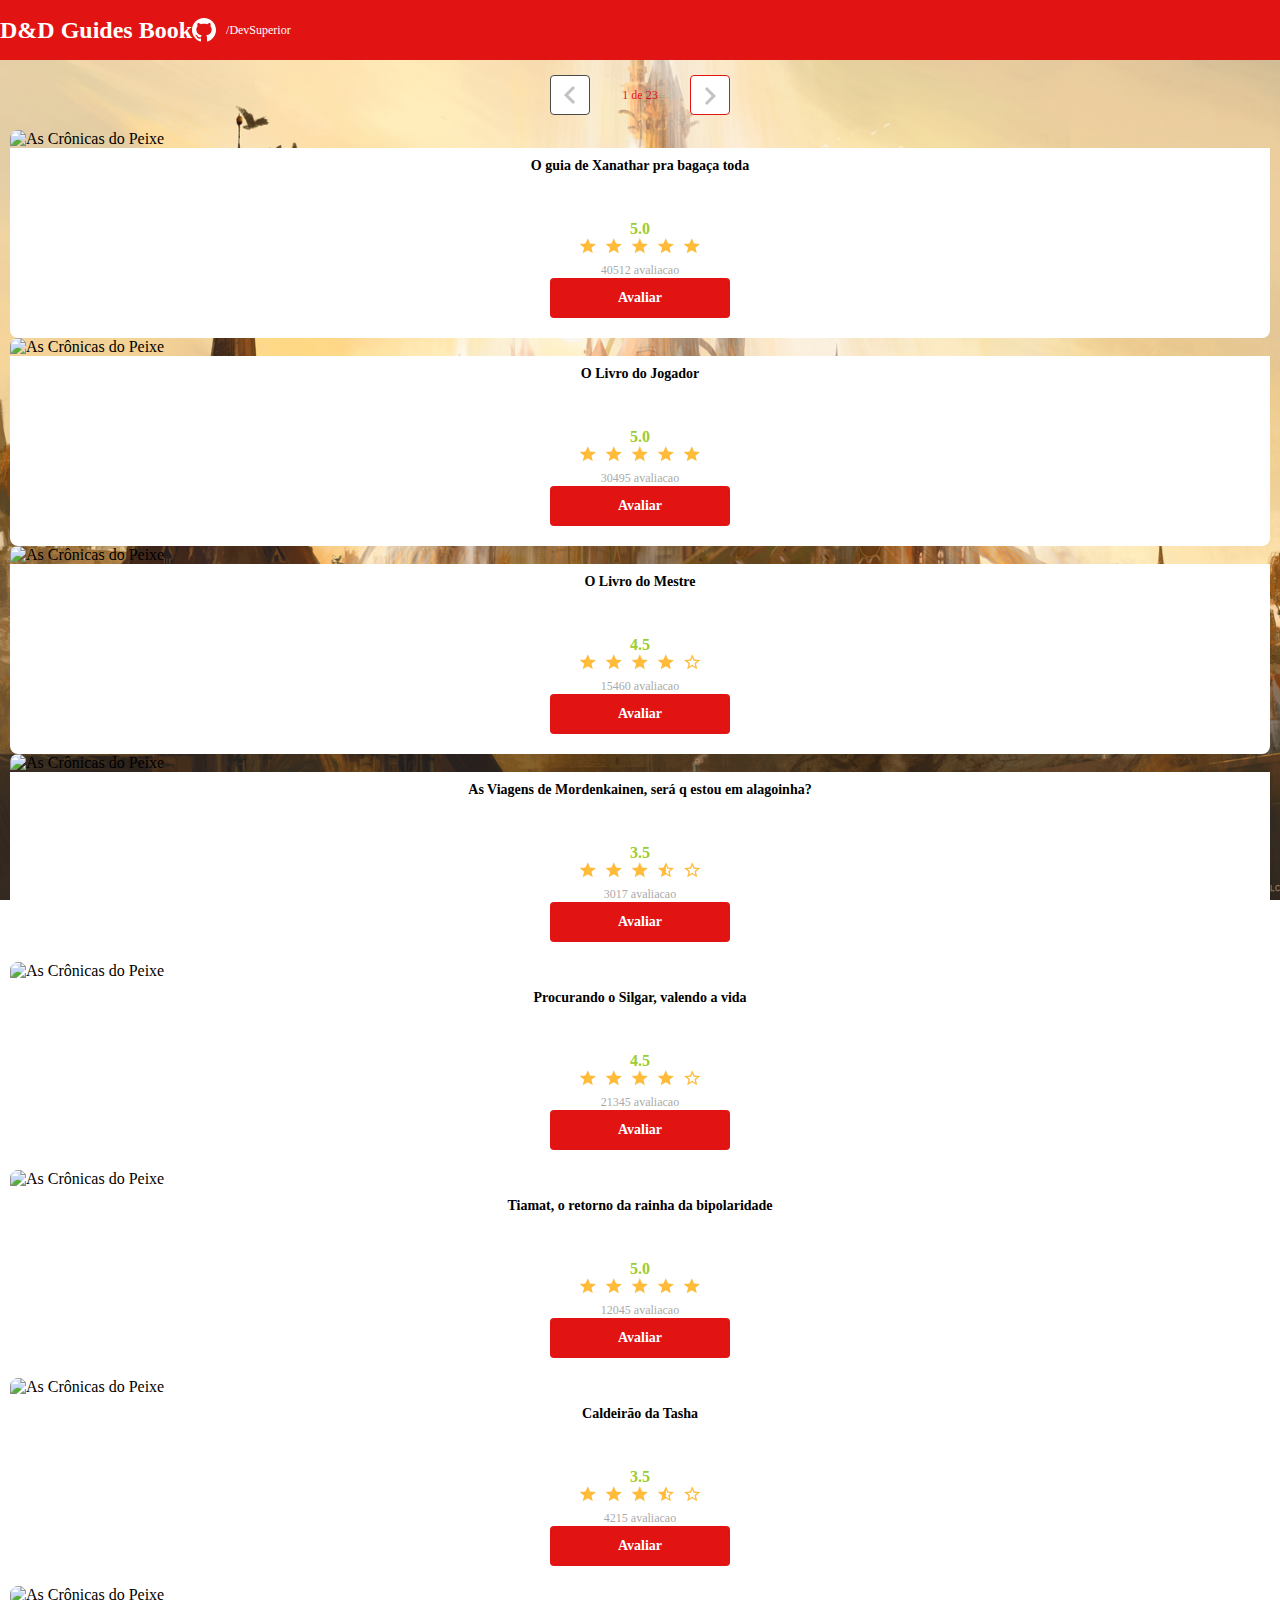
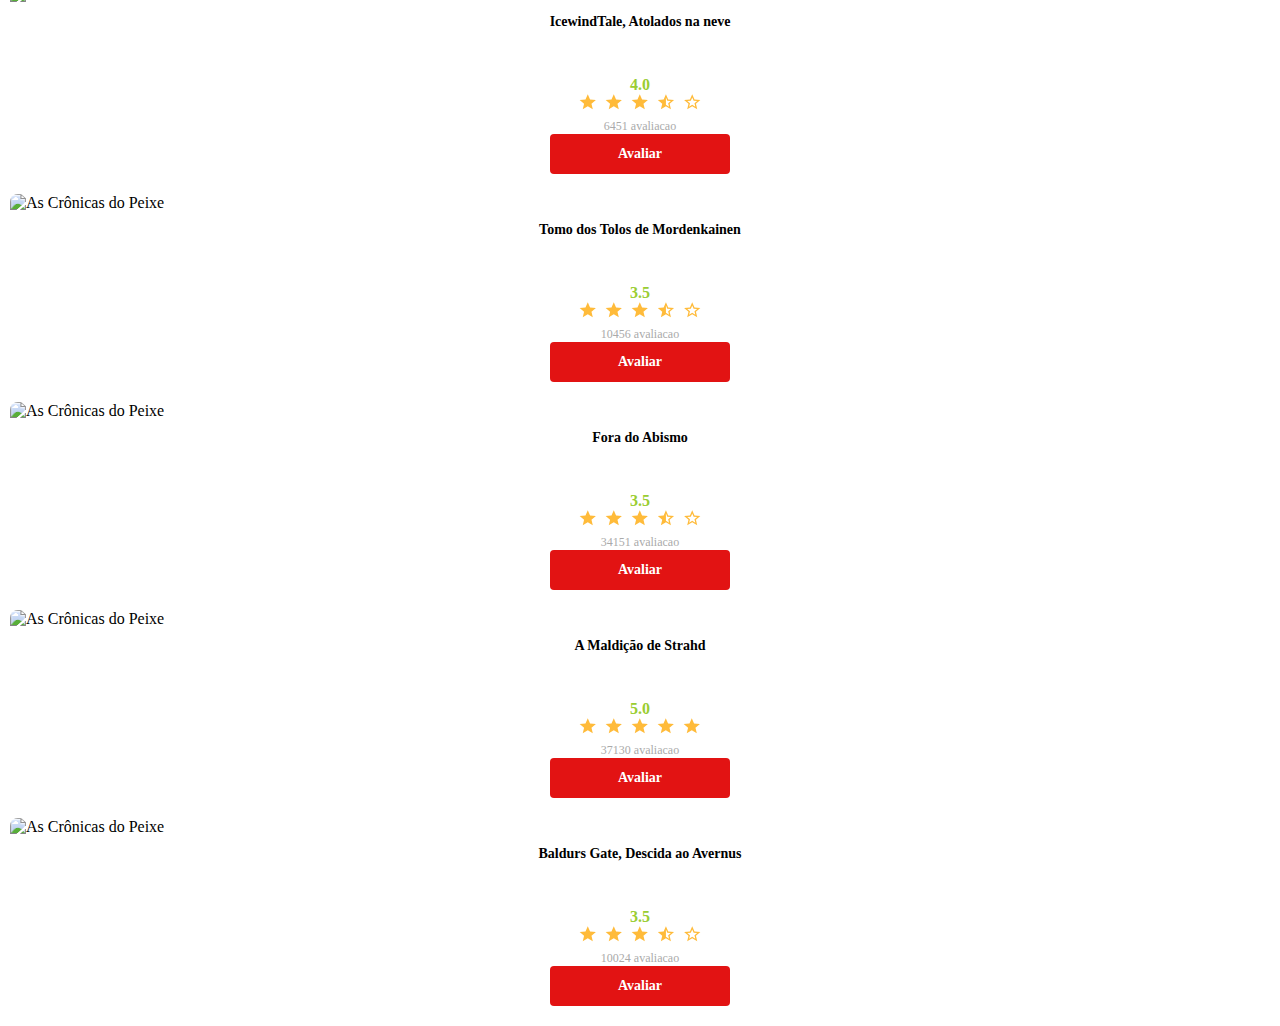
==== commit 602d28a2: "Projeto Finalizado 2/3" ====
--- a/index.html
+++ b/index.html
@@ -53,7 +53,7 @@
 
                              <h3>O guia de Xanathar pra bagaça toda</h3>
                                 <div class="dsmovie-card-description-bottom">
-                                    <h4>3.8</h4>
+                                    <h4>5.0</h4>
                                     <div>
                                         <img src="img/star-full.svg" alt="Star">
                                         <img src="img/star-full.svg" alt="Star">
@@ -77,7 +77,7 @@
 
                              <h3>O Livro do Jogador</h3>
                                 <div class="dsmovie-card-description-bottom">
-                                    <h4>3.8</h4>
+                                    <h4>5.0</h4>
                                     <div>
                                         <img src="img/star-full.svg" alt="Star">
                                         <img src="img/star-full.svg" alt="Star">
@@ -101,7 +101,7 @@
 
                              <h3>O Livro do Mestre</h3>
                                 <div class="dsmovie-card-description-bottom">
-                                    <h4>3.8</h4>
+                                    <h4>4.5</h4>
                                     <div>
                                         <img src="img/star-full.svg" alt="Star">
                                         <img src="img/star-full.svg" alt="Star">
@@ -126,7 +126,7 @@
 
                              <h3>As Viagens de Mordenkainen, será q estou em alagoinha?</h3>
                                 <div class="dsmovie-card-description-bottom">
-                                    <h4>3.8</h4>
+                                    <h4>3.5</h4>
                                     <div>
                                         <img src="img/star-full.svg" alt="Star">
                                         <img src="img/star-full.svg" alt="Star">
@@ -152,7 +152,7 @@
 
                              <h3> Procurando o Silgar, valendo a vida</h3>
                                 <div class="dsmovie-card-description-bottom">
-                                    <h4>3.8</h4>
+                                    <h4>4.5</h4>
                                     <div>
                                         <img src="img/star-full.svg" alt="Star">
                                         <img src="img/star-full.svg" alt="Star">
@@ -177,7 +177,7 @@
 
                              <h3>Tiamat, o retorno da rainha da bipolaridade</h3>
                                 <div class="dsmovie-card-description-bottom">
-                                    <h4>3.8</h4>
+                                    <h4>5.0</h4>
                                     <div>
                                         <img src="img/star-full.svg" alt="Star">
                                         <img src="img/star-full.svg" alt="Star">
@@ -202,7 +202,7 @@
 
                              <h3>Caldeirão da Tasha</h3>
                                 <div class="dsmovie-card-description-bottom">
-                                    <h4>3.8</h4>
+                                    <h4>3.5</h4>
                                     <div>
                                         <img src="img/star-full.svg" alt="Star">
                                         <img src="img/star-full.svg" alt="Star">
@@ -227,7 +227,7 @@
 
                              <h3>IcewindTale, Atolados na neve</h3>
                                 <div class="dsmovie-card-description-bottom">
-                                    <h4>3.8</h4>
+                                    <h4>4.0</h4>
                                     <div>
                                         <img src="img/star-full.svg" alt="Star">
                                         <img src="img/star-full.svg" alt="Star">
@@ -251,7 +251,7 @@
 
                              <h3>Tomo dos Tolos de Mordenkainen</h3>
                                 <div class="dsmovie-card-description-bottom">
-                                    <h4>3.8</h4>
+                                    <h4>3.5</h4>
                                     <div>
                                         <img src="img/star-full.svg" alt="Star">
                                         <img src="img/star-full.svg" alt="Star">
@@ -275,7 +275,7 @@
 
                              <h3>Fora do Abismo</h3>
                                 <div class="dsmovie-card-description-bottom">
-                                    <h4>3.8</h4>
+                                    <h4>3.5</h4>
                                     <div>
                                         <img src="img/star-full.svg" alt="Star">
                                         <img src="img/star-full.svg" alt="Star">
@@ -299,7 +299,7 @@
 
                              <h3>A Maldição de Strahd</h3>
                                 <div class="dsmovie-card-description-bottom">
-                                    <h4>3.8</h4>
+                                    <h4>5.0</h4>
                                     <div>
                                         <img src="img/star-full.svg" alt="Star">
                                         <img src="img/star-full.svg" alt="Star">
@@ -323,7 +323,7 @@
 
                              <h3>Baldurs Gate, Descida ao Avernus</h3>
                                 <div class="dsmovie-card-description-bottom">
-                                    <h4>3.8</h4>
+                                    <h4>3.5</h4>
                                     <div>
                                         <img src="img/star-full.svg" alt="Star">
                                         <img src="img/star-full.svg" alt="Star">
